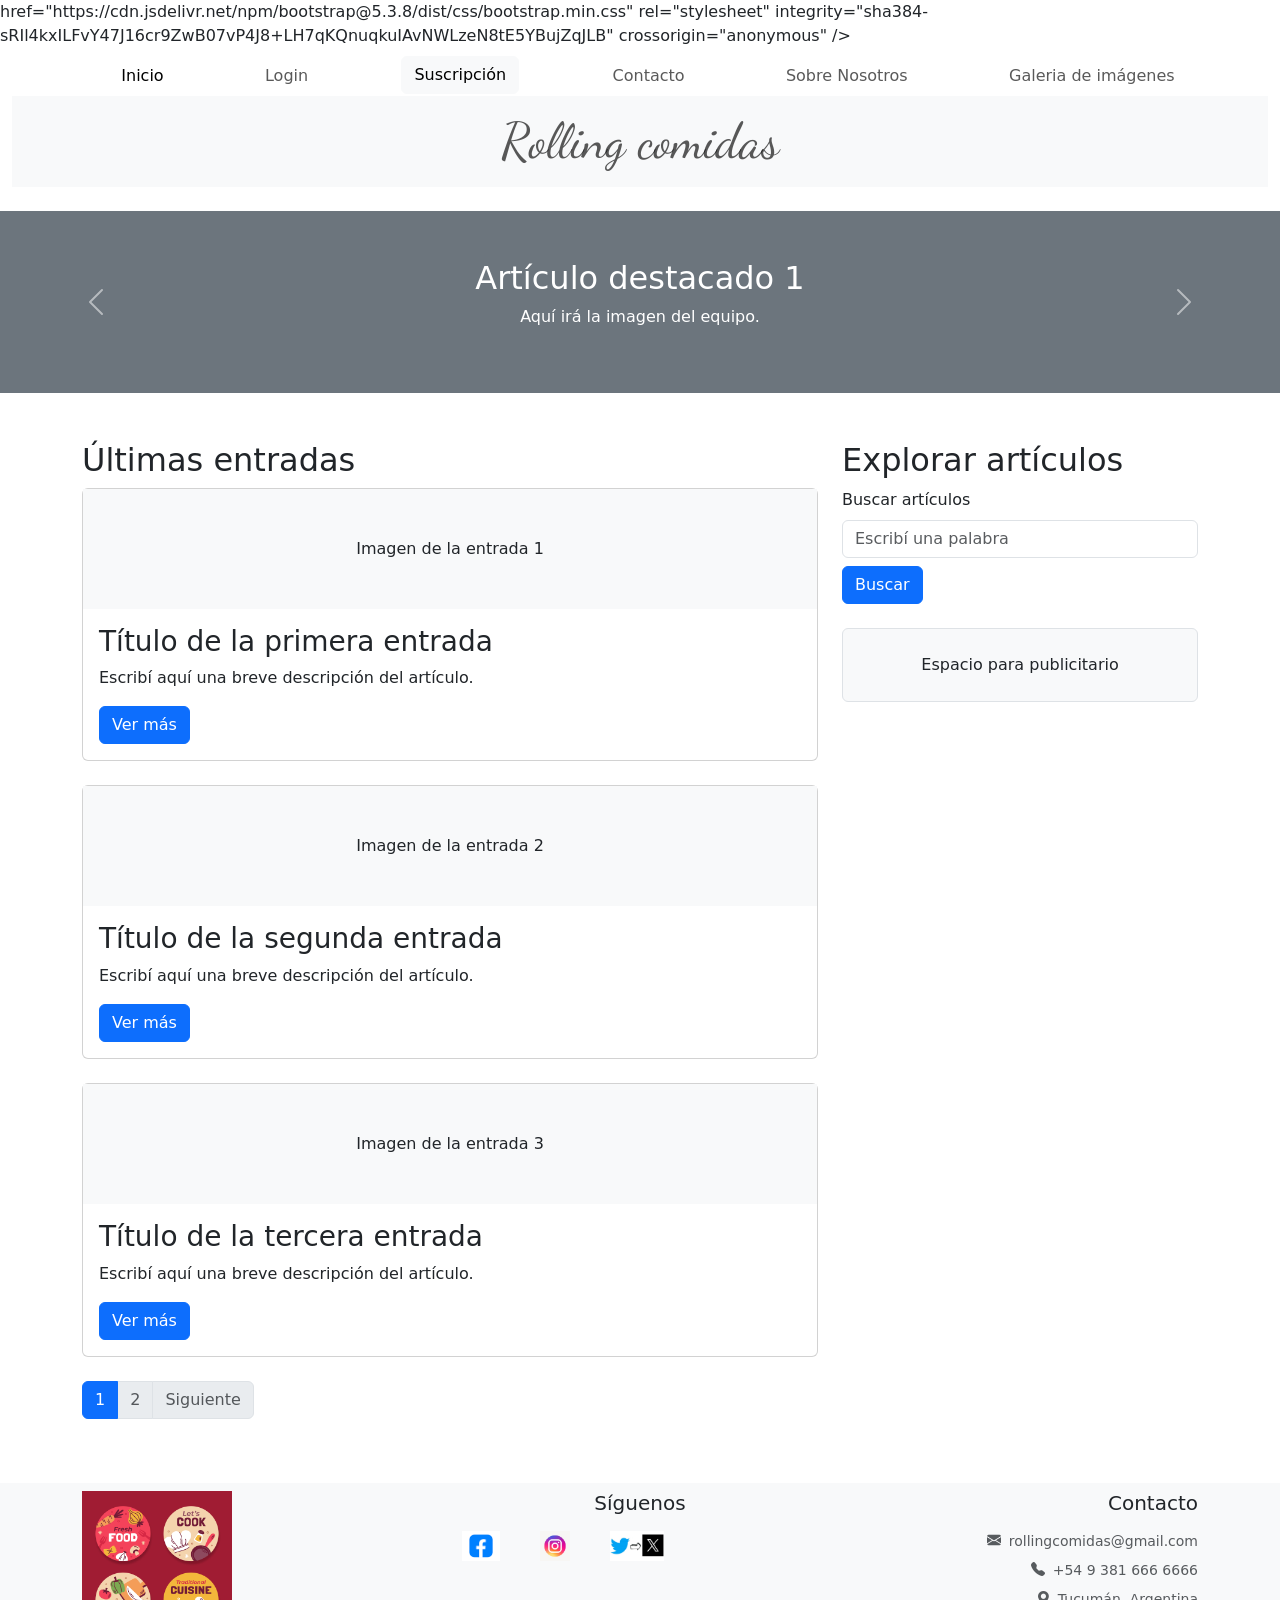
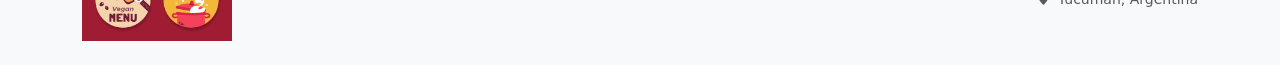
==== index.html @ c7edecf4 "archivo galeria imagenes en proceso, arreglo de navbar en index, agrego codigo css para galeria imag" ====
<!doctype html>
<html lang="es">
  <head>
    <meta charset="UTF-8" />
    <meta name="viewport" content="width=device-width, initial-scale=1.0" />
    <title>Rolling Comidas</title>
    <!-- Primero Bootstrap: ofrece las clases listas para usar -->
    <link
    href="https://cdn.jsdelivr.net/npm/bootstrap@5.3.8/dist/css/bootstrap.min.css"
    rel="stylesheet"
    integrity="sha384-sRIl4kxILFvY47J16cr9ZwB07vP4J8+LH7qKQnuqkuIAvNWLzeN8tE5YBujZqJLB"
    crossorigin="anonymous"
    >
    <!-- Enlace para cargar los Bootstrap Icons -->
    <link rel="stylesheet" href="https://cdn.jsdelivr.net/npm/bootstrap-icons@1.11.3/font/bootstrap-icons.min.css">

    <!-- Enlace para configuracion letra del navbar -->
    <link rel="preconnect" href="https://fonts.googleapis.com">
    <link rel="preconnect" href="https://fonts.gstatic.com" crossorigin>
    <link href="https://fonts.googleapis.com/css2?family=Dancing+Script:wght@400..700&display=swap" rel="stylesheet">

    <!-- Después tu CSS: permite ajustar los estilos del blog -->
    <link rel="stylesheet" href="./css/estilos.css"> 
</head>
<body>
      href="https://cdn.jsdelivr.net/npm/bootstrap@5.3.8/dist/css/bootstrap.min.css"
      rel="stylesheet"
      integrity="sha384-sRIl4kxILFvY47J16cr9ZwB07vP4J8+LH7qKQnuqkuIAvNWLzeN8tE5YBujZqJLB"
      crossorigin="anonymous"
    />
    <link rel="preconnect" href="https://fonts.googleapis.com" />
    <link rel="preconnect" href="https://fonts.gstatic.com" crossorigin />
    <link
      href="https://fonts.googleapis.com/css2?family=Dancing+Script:wght@400..700&display=swap"
      rel="stylesheet"
    />

    <!-- Después tu CSS: permite ajustar los estilos del blog -->
    <link rel="stylesheet" href="./css/estilos.css" />
  </head>
  <body>
    <header>
      <nav class="navbar navbar-expand-lg header-nav">
        <div class="container-fluid flex-wrap">
          <a class="navbar-brand img-logo" href="./index.html"> </a>
          <button
            class="navbar-toggler"
            type="button"
            data-bs-toggle="collapse"
            data-bs-target="#navbarSupportedContent"
            aria-controls="navbarSupportedContent"
            aria-expanded="false"
            aria-label="Toggle navigation"
          >
            <span class="navbar-toggler-icon"></span>
          </button>
          <div class="collapse navbar-collapse" id="navbarSupportedContent">
            <ul
              class="navbar-nav w-100 justify-content-evenly ms-auto mb-2 mb-lg-0"
            >
              <li class="nav-item">
                <a
                  class="nav-link active"
                  aria-current="page"
                  href="./index.html"
                  >Inicio</a
                >
              </li>
              <li class="nav-item">
                <a class="nav-link" href="./paginas/iniciar-sesion.html"
                  >Login</a
                >
              </li>
              <li class="nav-item">
                <button
                  type="button"
                  class="btn btn-light"
                  data-bs-toggle="modal"
                  data-bs-target="#suscripcion"
                >
                  Suscripción
                </button>
              </li>
              <li class="nav-item">
                <a class="nav-link" href="./paginas/contacto.html">Contacto</a>
              </li>
              <li class="nav-item">
                <a class="nav-link" href="./paginas/sobre-nosotros.html"
                  >Sobre Nosotros</a
                >
              </li>
              <li class="nav-item">
                <a class="nav-link" href="/paginas/galeria-imagenes.html"
                  >Galeria de imágenes</a
                >
              </li>
            </ul>
            <form class="modal text-primary" id="suscripcion">
              <div class="mb-3">
                <label for="exampleFormControlInput1" class="form-label"
                  >Email</label
                >
                <input
                  type="email"
                  class="form-control"
                  id="exampleFormControlInput1"
                  placeholder="Escribe tu email"
                />
              </div>
              <div class="mb-3">
                <label for="nombre" class="form-label">Nombre o Apodo</label>
                <input
                  type="text"
                  class="form-control"
                  id="nombre"
                  placeholder="Escribe tu nombre o apodo"
                />
              </div>
              <div class="mb-3">
                <label for="nombre" class="form-label"
                  >Preferencias alimentarias</label
                >
                <input
                  type="text"
                  class="form-control"
                  id="preferencias"
                  placeholder="Escribe tus preferencias alimentarias"
                />
              </div>
              <div class="mb-3 form-check">
                <input
                  type="checkbox"
                  class="form-check-input"
                  id="exampleCheck1"
                />
                <label class="form-check-label" for="exampleCheck1"
                  >Deseo recibir notificaciones por email</label
                >
              </div>
              <button type="reset" class="btn btn-primary">
                Limpiar pantalla
              </button>
              <button type="submit" class="btn btn-primary">Confirmar</button>
            </form>
          </div>
          <div class="w-100">
            <p
              class="navbar-text text-center bg-light p-2 dancing-script-uniquifier"
            >
              Rolling comidas
            </p>
          </div>
        </div>
      </nav>
    </header>
    <main>
      <section aria-label="Artículos destacados">
        <div id="carouselDestacados" class="carousel slide">
          <div class="carousel-inner">
            <div class="carousel-item active">
              <div class="bg-secondary text-white text-center py-5">
                <h2>Artículo destacado 1</h2>
                <p>Aquí irá la imagen del equipo.</p>
              </div>
              <!-- Cierra la caja gris -->
            </div>
            <!-- Cierra carousel-item -->
            <div class="carousel-item">
              <div class="bg-primary text-white text-center py-5">
                <h2>Artículo destacado 2</h2>
                <p>Contenido provisional del segundo destacado.</p>
              </div>
            </div>
          </div>
          <!-- 🔴 CIERRA carousel-inner -->
          <button
            class="carousel-control-prev"
            type="button"
            data-bs-target="#carouselDestacados"
            data-bs-slide="prev"
          >
            <span class="carousel-control-prev-icon" aria-hidden="true"></span>
            <span class="visually-hidden">Anterior</span>
          </button>

          <button
            class="carousel-control-next"
            type="button"
            data-bs-target="#carouselDestacados"
            data-bs-slide="next"
          >
            <span class="carousel-control-next-icon" aria-hidden="true"></span>
            <span class="visually-hidden">Siguiente</span>
          </button>
        </div>
        <!-- Cierra carouselDestacados -->
      </section>
      <div class="container my-5">
        <div class="row">
          <section class="col-12 col-md-8" aria-labelledby="titulo-entradas">
            <h2 id="titulo-entradas">Últimas entradas</h2>
            <article class="card mb-4">
              <div class="bg-light text-center p-5">Imagen de la entrada 1</div>

              <div class="card-body">
                <h3 class="card-title">Título de la primera entrada</h3>
                <p class="card-text">
                  Escribí aquí una breve descripción del artículo.
                </p>
                <a href="./paginas/blog-1.html" class="btn btn-primary">
                  Ver más
                </a>
              </div>
            </article>
            <article class="card mb-4">
              <div class="bg-light text-center p-5">Imagen de la entrada 2</div>

              <div class="card-body">
                <h3 class="card-title">Título de la segunda entrada</h3>
                <p class="card-text">
                  Escribí aquí una breve descripción del artículo.
                </p>
                <a href="./paginas/blog-2.html" class="btn btn-primary">
                  Ver más
                </a>
              </div>
            </article>
            <article class="card mb-4">
              <div class="bg-light text-center p-5">Imagen de la entrada 3</div>

              <div class="card-body">
                <h3 class="card-title">Título de la tercera entrada</h3>
                <p class="card-text">
                  Escribí aquí una breve descripción del artículo.
                </p>
                <a href="./paginas/blog-3.html" class="btn btn-primary">
                  Ver más
                </a>
              </div>
            </article>
            <nav aria-label="Páginas de entradas del blog">
              <ul class="pagination">
                <li class="page-item active">
                  <a
                    class="page-link"
                    type="button"
                    aria-current="page"
                    href="./paginas/error404.html"
                    >1</a
                  >
                </li>
                <li class="page-item disabled">
                  <a
                    class="page-link"
                    type="button"
                    disabled
                    href="./paginas/error404.html"
                    >2</a
                  >
                </li>
                <li class="page-item disabled">
                  <a
                    class="page-link"
                    type="button"
                    disabled
                    href="./paginas/error404.html"
                    >Siguiente</a
                  >
                </li>
              </ul>
            </nav>
          </section>

          <aside class="col-12 col-md-4">
            <h2>Explorar artículos</h2>
            <form role="search" class="mb-4">
              <label for="buscar-articulo" class="form-label">
                Buscar artículos
              </label>
              <input
                id="buscar-articulo"
                type="search"
                class="form-control mb-2"
                placeholder="Escribí una palabra"
              />
              <button type="button" class="btn btn-primary">Buscar</button>
            </form>
            <section class="d-none d-md-block mt-4" aria-label="Publicidad">
    <div class="border rounded bg-light text-center p-4">
        <p class="mb-0">Espacio para publicitario</p>
    </div>
</section>
        </aside>
        
    </div>
</div>
    
</main>
<footer class="bg-light py-2">
  <div class="container">
    <div class="row gy-4">
      
      <!-- Columna 1: Imagen / Logotipo -->
      <div class="col-12 col-md-4 text-center text-md-start">
        <img src="./imagenes/82517984_9886629.jpg" alt="Logotipo" class="img-fluid mb-3" style="max-height: 150px;">
      </div>

      <!-- Columna 2: Redes Sociales -->
      <!-- <div class="col-12 col-md-4 text-center"> -->
      <div class="col-md-4 mb-3 d-none d-md-block text-center">
        <h5 class="mb-3">Síguenos</h5>
                    <div class="d-flex gap-3 fs-4">
                        <a href="https://facebook.com" class="text-dark me-4 fs-4" target="_blank" rel="noopener">
                           <img src="./imagenes/face.png" alt="Facebook" class="img-fluid mb-3" style="max-height: 30px;">
                        </a>
                        <a href="https://instagram.com" class="text-dark me-4 fs-4" target="_blank" rel="noopener">
                          <img src="./imagenes/insta.png" alt="Instagram" class="img-fluid mb-3" style="max-height: 30px;">
                        </a>
                        <a href="https://twitter.com" class="text-dark fs-4" target="_blank" rel="noopener">
                          <img src="./imagenes/twitter.png" alt="Twitter" class="img-fluid mb-3" style="max-height: 30px;">
                        </a>
                        <!-- Esto ponerlo en rooling nueva prueba agregar footer y link a libreria de bootstrap que esta antes de google fonts -->
                    </div>
      </div>

      <!-- Columna 3: Enlaces de Interés o Contacto -->
      <!-- <div class="col-12 col-md-4 text-center text-md-end"> -->
      <div class="col-md-4 mb-3 d-none d-md-block text-center text-md-end">
        <h5 class="mb-3">Contacto</h5>
        <ul class="list-unstyled small text-muted mb-0">
          <li class="mb-2"><i class="bi bi-envelope-fill me-2"></i>rollingcomidas@gmail.com</li>
          <li class="mb-2"><i class="bi bi-telephone-fill me-2"></i>+54 9 381 666 6666</li>
          <li><i class="bi bi-geo-alt-fill me-2"></i>Tucumán, Argentina</li>
        </ul>
      </div>
    </div>
  </div>
</footer>

<script
  src="https://cdn.jsdelivr.net/npm/bootstrap@5.3.8/dist/js/bootstrap.bundle.min.js"
  integrity="sha384-FKyoEForCGlyvwx9Hj09JcYn3nv7wiPVlz7YYwJrWVcXK/BmnVDxM+D2scQbITxI"
  crossorigin="anonymous"
></script>
</body>
</html>
---- css/estilos.css ----
* {
  margin: 0;
  padding: 0;
  box-sizing: border-box;
}

.img-blog {
  max-width: 320px;
  width: 100%;
  height: auto;
  object-fit: cover;
  flex-shrink: 0;
  border-radius: 0.5rem;
}
.dancing-script-uniquifier {
  font-family: "Dancing Script", cursive;
  font-optical-sizing: auto;
  font-weight: normal;
  font-size: 50px;
  font-style: normal;
}

.modal-backdrop.show {
  opacity: 1; /* Cambia la opacidad de 0.5 (por defecto) a 1 (totalmente opaco) */
}

/* Página de error 404 */

.error-page {
  min-height: 100vh;
  background-color: #ffffff;
  padding: 20px;
}

/* Contenedor principal */
.error-page > div {
  max-width: 900px;
  width: 100%;
}

/* Número 404 */
.error-page .display-1 {
  color: #1f3047;
  font-size: 120px;
  line-height: 1;
  margin-bottom: 20px;
}

/* Ícono de plato, cuchillo y tenedor (CORREGIDO: .bi-utensils) */
.error-page .bi-utensils {
  font-size: 80px;
  color: #f5b82e !important;
}

/* Título */
.error-page h1 {
  color: #1f3047;
  margin-top: 25px;
  margin-bottom: 15px;
}

/* Texto descriptivo */
.error-page p {
  color: #6c757d;
  font-size: 1.2rem;
  margin-bottom: 30px;
}

/* Botón */
.error-page .btn-dark {
  background-color: #1f3047;
  border-color: #1f3047;
  padding: 12px 25px;
  font-size: 1.1rem;
  border-radius: 8px;
}

/* Efecto al pasar el mouse */
.error-page .btn-dark:hover {
  background-color: #152235;
  border-color: #152235;
}

/* Ícono de inicio dentro del botón */
.error-page .btn .bi-house {
  font-size: 1rem;
}

/* Adaptación para celulares */
@media (max-width: 576px) {
  .error-page .display-1 {
    font-size: 80px;
  }

  /* CORREGIDO: .bi-utensils */
  .error-page .bi-utensils {
    font-size: 60px;
  }

  .error-page h1 {
    font-size: 1.8rem;
  }

  .error-page p {
    font-size: 1rem;
  }

  .error-page .btn-dark {
    font-size: 1rem;
  }
}

/* ========================================= */ /* ESTILOS DE LA GALERÍA DE IMÁGENES */ /* ========================================= */ 

/* Título de la galería */ 

.titulo-galeria { 
  font-family: "Dancing Script", cursive; 
  font-size: 3rem; 
  text-align: center; 
  margin-top: 30px; 
  margin-bottom: 30px; } 
  
  /* Tarjeta de cada imagen */ 
  
  .tarjeta-galeria { 
    height: 100%; 
    background-color: #f8f9fa; 
    border-radius: 10px; 
    overflow: hidden; 
    box-shadow: 0 2px 8px rgba(0, 0, 0, 0.15); } 
    
    /* Imágenes de la galería */ 
    
    .tarjeta-galeria img { 
      width: 100%; height: 220px; 
      object-fit: cover; } 
      
      /* Descripción de cada imagen */ 
      
      .descripcion-galeria { 
        padding: 15px; text-align: center; 
      } 
      
      /* Título de la descripción */ 
      
      .descripcion-galeria h5 { 
        margin-bottom: 8px; 
      } 
        
      /* Texto de la descripción */ 
      
      .descripcion-galeria p { 
        margin-bottom: 0; 
      }
---- css/estilos.css ----
* {
  margin: 0;
  padding: 0;
  box-sizing: border-box;
}

.img-blog {
  max-width: 320px;
  width: 100%;
  height: auto;
  object-fit: cover;
  flex-shrink: 0;
  border-radius: 0.5rem;
}
.dancing-script-uniquifier {
  font-family: "Dancing Script", cursive;
  font-optical-sizing: auto;
  font-weight: normal;
  font-size: 50px;
  font-style: normal;
}

.modal-backdrop.show {
  opacity: 1; /* Cambia la opacidad de 0.5 (por defecto) a 1 (totalmente opaco) */
}

/* Página de error 404 */

.error-page {
  min-height: 100vh;
  background-color: #ffffff;
  padding: 20px;
}

/* Contenedor principal */
.error-page > div {
  max-width: 900px;
  width: 100%;
}

/* Número 404 */
.error-page .display-1 {
  color: #1f3047;
  font-size: 120px;
  line-height: 1;
  margin-bottom: 20px;
}

/* Ícono de plato, cuchillo y tenedor (CORREGIDO: .bi-utensils) */
.error-page .bi-utensils {
  font-size: 80px;
  color: #f5b82e !important;
}

/* Título */
.error-page h1 {
  color: #1f3047;
  margin-top: 25px;
  margin-bottom: 15px;
}

/* Texto descriptivo */
.error-page p {
  color: #6c757d;
  font-size: 1.2rem;
  margin-bottom: 30px;
}

/* Botón */
.error-page .btn-dark {
  background-color: #1f3047;
  border-color: #1f3047;
  padding: 12px 25px;
  font-size: 1.1rem;
  border-radius: 8px;
}

/* Efecto al pasar el mouse */
.error-page .btn-dark:hover {
  background-color: #152235;
  border-color: #152235;
}

/* Ícono de inicio dentro del botón */
.error-page .btn .bi-house {
  font-size: 1rem;
}

/* Adaptación para celulares */
@media (max-width: 576px) {
  .error-page .display-1 {
    font-size: 80px;
  }

  /* CORREGIDO: .bi-utensils */
  .error-page .bi-utensils {
    font-size: 60px;
  }

  .error-page h1 {
    font-size: 1.8rem;
  }

  .error-page p {
    font-size: 1rem;
  }

  .error-page .btn-dark {
    font-size: 1rem;
  }
}

/* ========================================= */ /* ESTILOS DE LA GALERÍA DE IMÁGENES */ /* ========================================= */ 

/* Título de la galería */ 

.titulo-galeria { 
  font-family: "Dancing Script", cursive; 
  font-size: 3rem; 
  text-align: center; 
  margin-top: 30px; 
  margin-bottom: 30px; } 
  
  /* Tarjeta de cada imagen */ 
  
  .tarjeta-galeria { 
    height: 100%; 
    background-color: #f8f9fa; 
    border-radius: 10px; 
    overflow: hidden; 
    box-shadow: 0 2px 8px rgba(0, 0, 0, 0.15); } 
    
    /* Imágenes de la galería */ 
    
    .tarjeta-galeria img { 
      width: 100%; height: 220px; 
      object-fit: cover; } 
      
      /* Descripción de cada imagen */ 
      
      .descripcion-galeria { 
        padding: 15px; text-align: center; 
      } 
      
      /* Título de la descripción */ 
      
      .descripcion-galeria h5 { 
        margin-bottom: 8px; 
      } 
        
      /* Texto de la descripción */ 
      
      .descripcion-galeria p { 
        margin-bottom: 0; 
      }
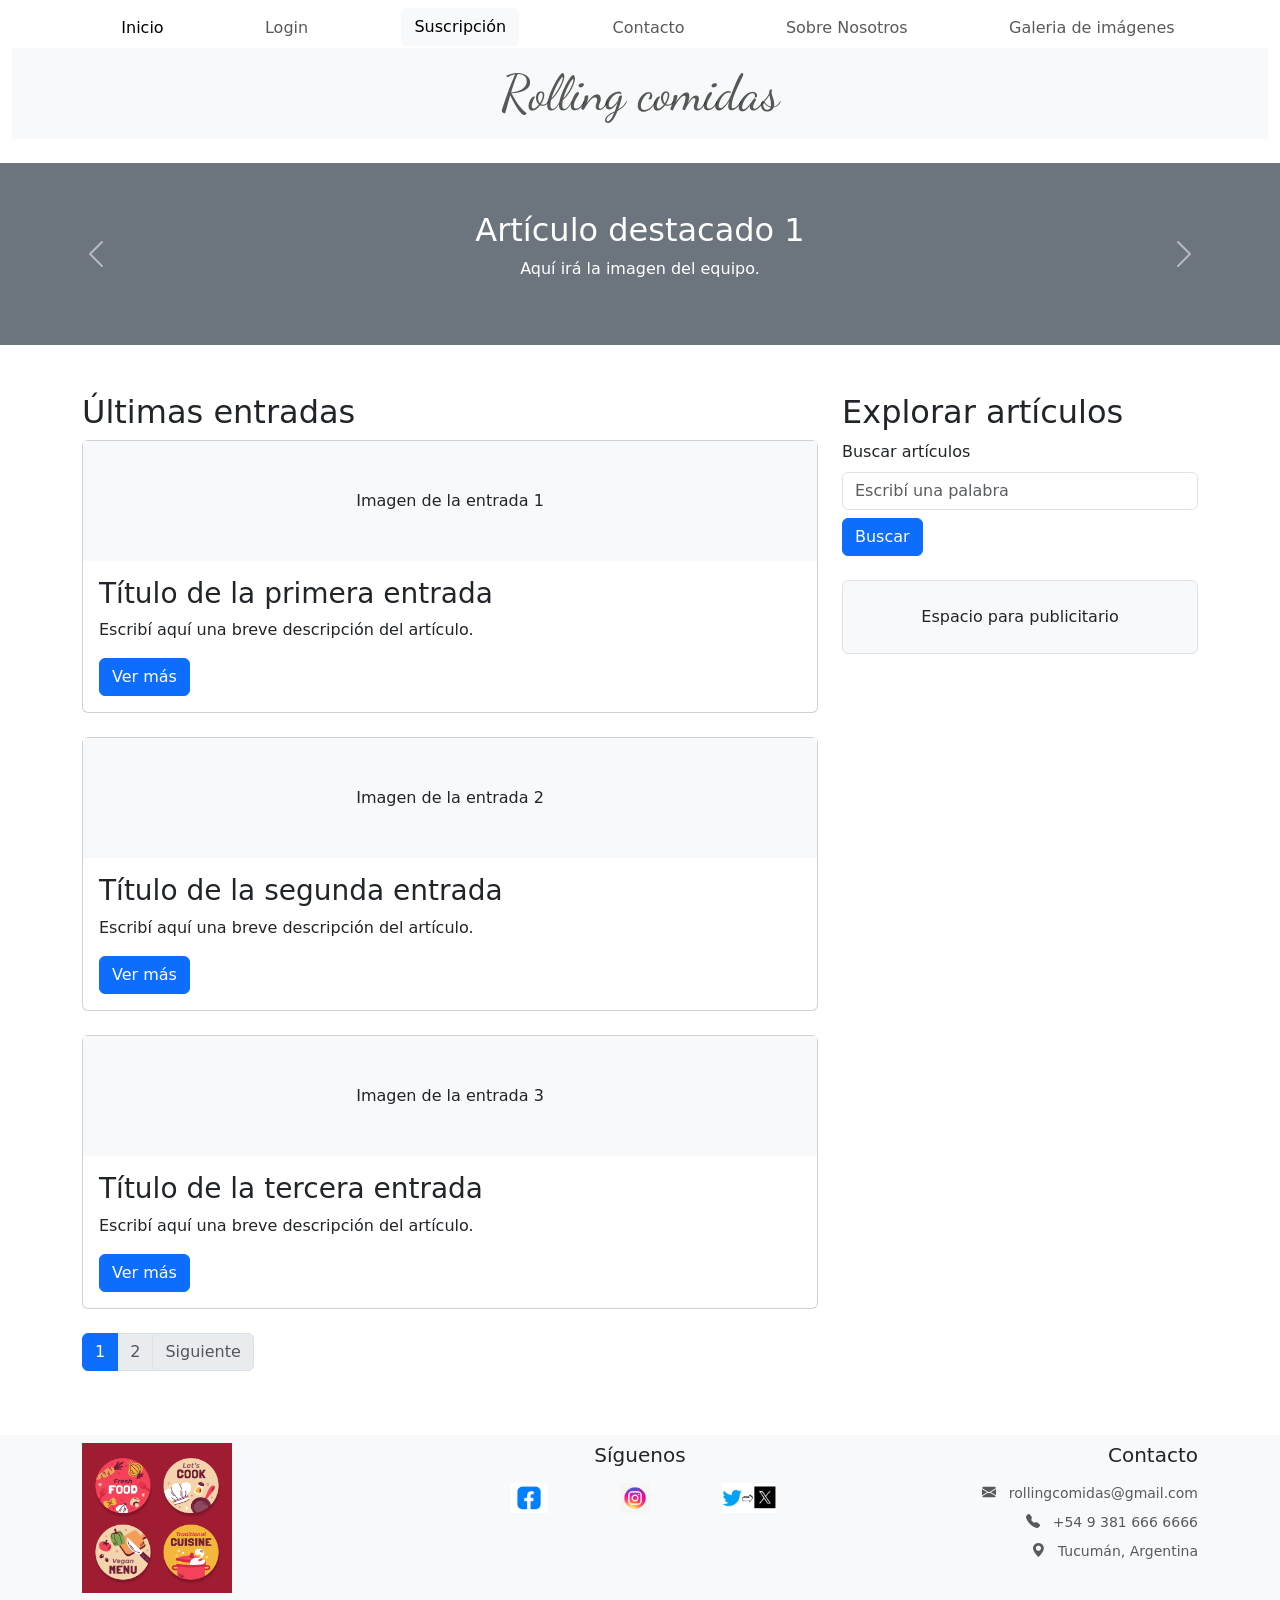
==== commit 2a77373c: "resuelvo conflicto con dev" ====
--- a/index.html
+++ b/index.html
@@ -4,30 +4,22 @@
     <meta charset="UTF-8" />
     <meta name="viewport" content="width=device-width, initial-scale=1.0" />
     <title>Rolling Comidas</title>
+
     <!-- Primero Bootstrap: ofrece las clases listas para usar -->
     <link
-    href="https://cdn.jsdelivr.net/npm/bootstrap@5.3.8/dist/css/bootstrap.min.css"
-    rel="stylesheet"
-    integrity="sha384-sRIl4kxILFvY47J16cr9ZwB07vP4J8+LH7qKQnuqkuIAvNWLzeN8tE5YBujZqJLB"
-    crossorigin="anonymous"
-    >
-    <!-- Enlace para cargar los Bootstrap Icons -->
-    <link rel="stylesheet" href="https://cdn.jsdelivr.net/npm/bootstrap-icons@1.11.3/font/bootstrap-icons.min.css">
-
-    <!-- Enlace para configuracion letra del navbar -->
-    <link rel="preconnect" href="https://fonts.googleapis.com">
-    <link rel="preconnect" href="https://fonts.gstatic.com" crossorigin>
-    <link href="https://fonts.googleapis.com/css2?family=Dancing+Script:wght@400..700&display=swap" rel="stylesheet">
-
-    <!-- Después tu CSS: permite ajustar los estilos del blog -->
-    <link rel="stylesheet" href="./css/estilos.css"> 
-</head>
-<body>
       href="https://cdn.jsdelivr.net/npm/bootstrap@5.3.8/dist/css/bootstrap.min.css"
       rel="stylesheet"
       integrity="sha384-sRIl4kxILFvY47J16cr9ZwB07vP4J8+LH7qKQnuqkuIAvNWLzeN8tE5YBujZqJLB"
       crossorigin="anonymous"
     />
+
+    <!-- Enlace para cargar los Bootstrap Icons -->
+    <link
+      rel="stylesheet"
+      href="https://cdn.jsdelivr.net/npm/bootstrap-icons@1.11.3/font/bootstrap-icons.min.css"
+    />
+
+    <!-- Enlace para configuracion letra del navbar -->
     <link rel="preconnect" href="https://fonts.googleapis.com" />
     <link rel="preconnect" href="https://fonts.gstatic.com" crossorigin />
     <link
@@ -38,11 +30,13 @@
     <!-- Después tu CSS: permite ajustar los estilos del blog -->
     <link rel="stylesheet" href="./css/estilos.css" />
   </head>
+
   <body>
     <header>
       <nav class="navbar navbar-expand-lg header-nav">
         <div class="container-fluid flex-wrap">
           <a class="navbar-brand img-logo" href="./index.html"> </a>
+
           <button
             class="navbar-toggler"
             type="button"
@@ -54,6 +48,7 @@
           >
             <span class="navbar-toggler-icon"></span>
           </button>
+
           <div class="collapse navbar-collapse" id="navbarSupportedContent">
             <ul
               class="navbar-nav w-100 justify-content-evenly ms-auto mb-2 mb-lg-0"
@@ -63,14 +58,17 @@
                   class="nav-link active"
                   aria-current="page"
                   href="./index.html"
-                  >Inicio</a
                 >
-              </li>
+                  Inicio
+                </a>
+              </li>
+
               <li class="nav-item">
-                <a class="nav-link" href="./paginas/iniciar-sesion.html"
-                  >Login</a
-                >
-              </li>
+                <a class="nav-link" href="./paginas/iniciar-sesion.html">
+                  Login
+                </a>
+              </li>
+
               <li class="nav-item">
                 <button
                   type="button"
@@ -81,68 +79,116 @@
                   Suscripción
                 </button>
               </li>
+
               <li class="nav-item">
-                <a class="nav-link" href="./paginas/contacto.html">Contacto</a>
-              </li>
+                <a class="nav-link" href="./paginas/contacto.html">
+                  Contacto
+                </a>
+              </li>
+
               <li class="nav-item">
-                <a class="nav-link" href="./paginas/sobre-nosotros.html"
-                  >Sobre Nosotros</a
-                >
-              </li>
+                <a class="nav-link" href="./paginas/sobre-nosotros.html">
+                  Sobre Nosotros
+                </a>
+              </li>
+
               <li class="nav-item">
-                <a class="nav-link" href="/paginas/galeria-imagenes.html"
-                  >Galeria de imágenes</a
-                >
+                <a class="nav-link" href="./paginas/galeria-imagenes.html">
+                  Galeria de imágenes
+                </a>
               </li>
             </ul>
-            <form class="modal text-primary" id="suscripcion">
-              <div class="mb-3">
-                <label for="exampleFormControlInput1" class="form-label"
-                  >Email</label
-                >
-                <input
-                  type="email"
-                  class="form-control"
-                  id="exampleFormControlInput1"
-                  placeholder="Escribe tu email"
-                />
-              </div>
-              <div class="mb-3">
-                <label for="nombre" class="form-label">Nombre o Apodo</label>
-                <input
-                  type="text"
-                  class="form-control"
-                  id="nombre"
-                  placeholder="Escribe tu nombre o apodo"
-                />
-              </div>
-              <div class="mb-3">
-                <label for="nombre" class="form-label"
-                  >Preferencias alimentarias</label
-                >
-                <input
-                  type="text"
-                  class="form-control"
-                  id="preferencias"
-                  placeholder="Escribe tus preferencias alimentarias"
-                />
-              </div>
-              <div class="mb-3 form-check">
-                <input
-                  type="checkbox"
-                  class="form-check-input"
-                  id="exampleCheck1"
-                />
-                <label class="form-check-label" for="exampleCheck1"
-                  >Deseo recibir notificaciones por email</label
-                >
-              </div>
-              <button type="reset" class="btn btn-primary">
-                Limpiar pantalla
-              </button>
-              <button type="submit" class="btn btn-primary">Confirmar</button>
-            </form>
+
+            <div
+              class="modal fade custom-mini-modal"
+              id="suscripcion"
+              tabindex="-1"
+              aria-hidden="true"
+            >
+              <div class="modal-dialog modal-dialog-centered">
+                <!-- Usamos bg-dark y text-white para la base negra chica -->
+                <div class="modal-content bg-dark text-white p-3 rounded">
+                  <div class="modal-body text-center">
+                    <form>
+                      <div>
+                        <div class="mb-3">
+                          <label
+                            for="exampleFormControlInput1"
+                            class="form-label"
+                          >
+                            Email
+                          </label>
+
+                          <input
+                            type="email"
+                            class="form-control"
+                            id="exampleFormControlInput1"
+                            placeholder="Escribe tu email"
+                          />
+                        </div>
+
+                        <div class="mb-3">
+                          <label for="nombre" class="form-label">
+                            Nombre o Apodo
+                          </label>
+
+                          <input
+                            type="text"
+                            class="form-control"
+                            id="nombre"
+                            placeholder="Escribe tu nombre o apodo"
+                          />
+                        </div>
+
+                        <div class="mb-3">
+                          <label for="nombre" class="form-label">
+                            Preferencias alimentarias
+                          </label>
+
+                          <input
+                            type="text"
+                            class="form-control"
+                            id="preferencias"
+                            placeholder="Escribe tus preferencias alimentarias"
+                          />
+                        </div>
+
+                        <div class="mb-3 form-check">
+                          <input
+                            type="checkbox"
+                            class="form-check-input"
+                            id="exampleCheck1"
+                          />
+
+                          <label
+                            class="form-check-label"
+                            for="exampleCheck1"
+                          >
+                            Deseo recibir notificaciones por email
+                          </label>
+                        </div>
+
+                        <button
+                          type="reset"
+                          class="btn btn-primary"
+                        >
+                          Limpiar pantalla
+                        </button>
+
+                        <button
+                          type="submit"
+                          class="btn btn-primary"
+                        >
+                          Confirmar
+                        </button>
+                      </div>
+                    </form>
+                  </div>
+                </div>
+              </div>
+            </div>
           </div>
+
           <div class="w-100">
             <p
               class="navbar-text text-center bg-light p-2 dancing-script-uniquifier"
@@ -153,6 +199,7 @@
         </div>
       </nav>
     </header>
+
     <main>
       <section aria-label="Artículos destacados">
         <div id="carouselDestacados" class="carousel slide">
@@ -162,9 +209,8 @@
                 <h2>Artículo destacado 1</h2>
                 <p>Aquí irá la imagen del equipo.</p>
               </div>
-              <!-- Cierra la caja gris -->
             </div>
-            <!-- Cierra carousel-item -->
+
             <div class="carousel-item">
               <div class="bg-primary text-white text-center py-5">
                 <h2>Artículo destacado 2</h2>
@@ -172,14 +218,18 @@
               </div>
             </div>
           </div>
-          <!-- 🔴 CIERRA carousel-inner -->
+
           <button
             class="carousel-control-prev"
             type="button"
             data-bs-target="#carouselDestacados"
             data-bs-slide="prev"
           >
-            <span class="carousel-control-prev-icon" aria-hidden="true"></span>
+            <span
+              class="carousel-control-prev-icon"
+              aria-hidden="true"
+            ></span>
+
             <span class="visually-hidden">Anterior</span>
           </button>
 
@@ -189,55 +239,93 @@
             data-bs-target="#carouselDestacados"
             data-bs-slide="next"
           >
-            <span class="carousel-control-next-icon" aria-hidden="true"></span>
+            <span
+              class="carousel-control-next-icon"
+              aria-hidden="true"
+            ></span>
+
             <span class="visually-hidden">Siguiente</span>
           </button>
         </div>
-        <!-- Cierra carouselDestacados -->
       </section>
+
       <div class="container my-5">
         <div class="row">
-          <section class="col-12 col-md-8" aria-labelledby="titulo-entradas">
+          <section
+            class="col-12 col-md-8"
+            aria-labelledby="titulo-entradas"
+          >
             <h2 id="titulo-entradas">Últimas entradas</h2>
+
             <article class="card mb-4">
-              <div class="bg-light text-center p-5">Imagen de la entrada 1</div>
+              <div class="bg-light text-center p-5">
+                Imagen de la entrada 1
+              </div>
 
               <div class="card-body">
-                <h3 class="card-title">Título de la primera entrada</h3>
+                <h3 class="card-title">
+                  Título de la primera entrada
+                </h3>
+
                 <p class="card-text">
                   Escribí aquí una breve descripción del artículo.
                 </p>
-                <a href="./paginas/blog-1.html" class="btn btn-primary">
+
+                <a
+                  href="./paginas/blog-1.html"
+                  class="btn btn-primary"
+                >
                   Ver más
                 </a>
               </div>
             </article>
+
             <article class="card mb-4">
-              <div class="bg-light text-center p-5">Imagen de la entrada 2</div>
+              <div class="bg-light text-center p-5">
+                Imagen de la entrada 2
+              </div>
 
               <div class="card-body">
-                <h3 class="card-title">Título de la segunda entrada</h3>
+                <h3 class="card-title">
+                  Título de la segunda entrada
+                </h3>
+
                 <p class="card-text">
                   Escribí aquí una breve descripción del artículo.
                 </p>
-                <a href="./paginas/blog-2.html" class="btn btn-primary">
+
+                <a
+                  href="./paginas/blog-2.html"
+                  class="btn btn-primary"
+                >
                   Ver más
                 </a>
               </div>
             </article>
+
             <article class="card mb-4">
-              <div class="bg-light text-center p-5">Imagen de la entrada 3</div>
+              <div class="bg-light text-center p-5">
+                Imagen de la entrada 3
+              </div>
 
               <div class="card-body">
-                <h3 class="card-title">Título de la tercera entrada</h3>
+                <h3 class="card-title">
+                  Título de la tercera entrada
+                </h3>
+
                 <p class="card-text">
                   Escribí aquí una breve descripción del artículo.
                 </p>
-                <a href="./paginas/blog-3.html" class="btn btn-primary">
+
+                <a
+                  href="./paginas/blog-3.html"
+                  class="btn btn-primary"
+                >
                   Ver más
                 </a>
               </div>
             </article>
+
             <nav aria-label="Páginas de entradas del blog">
               <ul class="pagination">
                 <li class="page-item active">
@@ -246,26 +334,31 @@
                     type="button"
                     aria-current="page"
                     href="./paginas/error404.html"
-                    >1</a
                   >
+                    1
+                  </a>
                 </li>
+
                 <li class="page-item disabled">
                   <a
                     class="page-link"
                     type="button"
                     disabled
                     href="./paginas/error404.html"
-                    >2</a
                   >
+                    2
+                  </a>
                 </li>
+
                 <li class="page-item disabled">
                   <a
                     class="page-link"
                     type="button"
                     disabled
                     href="./paginas/error404.html"
-                    >Siguiente</a
                   >
+                    Siguiente
+                  </a>
                 </li>
               </ul>
             </nav>
@@ -273,74 +366,142 @@
 
           <aside class="col-12 col-md-4">
             <h2>Explorar artículos</h2>
+
             <form role="search" class="mb-4">
-              <label for="buscar-articulo" class="form-label">
+              <label
+                for="buscar-articulo"
+                class="form-label"
+              >
                 Buscar artículos
               </label>
+
               <input
                 id="buscar-articulo"
                 type="search"
                 class="form-control mb-2"
                 placeholder="Escribí una palabra"
               />
-              <button type="button" class="btn btn-primary">Buscar</button>
+
+              <button
+                type="button"
+                class="btn btn-primary"
+              >
+                Buscar
+              </button>
             </form>
-            <section class="d-none d-md-block mt-4" aria-label="Publicidad">
-    <div class="border rounded bg-light text-center p-4">
-        <p class="mb-0">Espacio para publicitario</p>
-    </div>
-</section>
-        </aside>
-        
-    </div>
-</div>
-    
-</main>
-<footer class="bg-light py-2">
-  <div class="container">
-    <div class="row gy-4">
-      
-      <!-- Columna 1: Imagen / Logotipo -->
-      <div class="col-12 col-md-4 text-center text-md-start">
-        <img src="./imagenes/82517984_9886629.jpg" alt="Logotipo" class="img-fluid mb-3" style="max-height: 150px;">
+
+            <section
+              class="d-none d-md-block mt-4"
+              aria-label="Publicidad"
+            >
+              <div class="border rounded bg-light text-center p-4">
+                <p class="mb-0">
+                  Espacio para publicitario
+                </p>
+              </div>
+            </section>
+          </aside>
+        </div>
       </div>
-
-      <!-- Columna 2: Redes Sociales -->
-      <!-- <div class="col-12 col-md-4 text-center"> -->
-      <div class="col-md-4 mb-3 d-none d-md-block text-center">
-        <h5 class="mb-3">Síguenos</h5>
-                    <div class="d-flex gap-3 fs-4">
-                        <a href="https://facebook.com" class="text-dark me-4 fs-4" target="_blank" rel="noopener">
-                           <img src="./imagenes/face.png" alt="Facebook" class="img-fluid mb-3" style="max-height: 30px;">
-                        </a>
-                        <a href="https://instagram.com" class="text-dark me-4 fs-4" target="_blank" rel="noopener">
-                          <img src="./imagenes/insta.png" alt="Instagram" class="img-fluid mb-3" style="max-height: 30px;">
-                        </a>
-                        <a href="https://twitter.com" class="text-dark fs-4" target="_blank" rel="noopener">
-                          <img src="./imagenes/twitter.png" alt="Twitter" class="img-fluid mb-3" style="max-height: 30px;">
-                        </a>
-                        <!-- Esto ponerlo en rooling nueva prueba agregar footer y link a libreria de bootstrap que esta antes de google fonts -->
-                    </div>
+    </main>
+
+    <footer class="bg-light py-2">
+      <div class="container">
+        <div class="row gy-4">
+
+          <!-- Columna 1: Imagen / Logotipo -->
+          <div class="col-12 col-md-4 text-center text-md-start">
+            <img
+              src="./imagenes/82517984_9886629.jpg"
+              alt="Logotipo"
+              class="img-fluid mb-3"
+              style="max-height: 150px;"
+            />
+          </div>
+
+          <!-- Columna 2: Redes Sociales -->
+          <div class="col-md-4 mb-3 d-none d-md-block text-center">
+            <h5 class="mb-3">Síguenos</h5>
+
+            <div class="d-flex ms-5 gap-5 fs-4">
+              <a
+                href="https://facebook.com"
+                class="text-dark me-4 fs-4"
+                target="_blank"
+                rel="noopener"
+              >
+                <img
+                  src="./imagenes/face.png"
+                  alt="Facebook"
+                  class="img-fluid mb-3"
+                  style="max-height: 30px;"
+                />
+              </a>
+
+              <a
+                href="https://instagram.com"
+                class="text-dark me-4 fs-4"
+                target="_blank"
+                rel="noopener"
+              >
+                <img
+                  src="./imagenes/insta.png"
+                  alt="Instagram"
+                  class="img-fluid mb-3"
+                  style="max-height: 30px;"
+                />
+              </a>
+
+              <a
+                href="https://twitter.com"
+                class="text-dark fs-4"
+                target="_blank"
+                rel="noopener"
+              >
+                <img
+                  src="./imagenes/twitter.png"
+                  alt="Twitter"
+                  class="img-fluid mb-3"
+                  style="max-height: 30px;"
+                />
+              </a>
+
+              <!-- Esto ponerlo en rooling nueva prueba agregar footer y link a libreria de bootstrap que esta antes de google fonts -->
+            </div>
+          </div>
+
+          <!-- Columna 3: Enlaces de Interés o Contacto -->
+          <div
+            class="col-md-4 mb-3 d-none d-md-block text-center text-md-end"
+          >
+            <h5 class="mb-3">Contacto</h5>
+
+            <ul class="list-unstyled small text-muted mb-0">
+              <li class="mb-2">
+                <i class="bi bi-envelope-fill me-2"></i>
+                rollingcomidas@gmail.com
+              </li>
+
+              <li class="mb-2">
+                <i class="bi bi-telephone-fill me-2"></i>
+                +54 9 381 666 6666
+              </li>
+
+              <li>
+                <i class="bi bi-geo-alt-fill me-2"></i>
+                Tucumán, Argentina
+              </li>
+            </ul>
+          </div>
+
+        </div>
       </div>
-
-      <!-- Columna 3: Enlaces de Interés o Contacto -->
-      <!-- <div class="col-12 col-md-4 text-center text-md-end"> -->
-      <div class="col-md-4 mb-3 d-none d-md-block text-center text-md-end">
-        <h5 class="mb-3">Contacto</h5>
-        <ul class="list-unstyled small text-muted mb-0">
-          <li class="mb-2"><i class="bi bi-envelope-fill me-2"></i>rollingcomidas@gmail.com</li>
-          <li class="mb-2"><i class="bi bi-telephone-fill me-2"></i>+54 9 381 666 6666</li>
-          <li><i class="bi bi-geo-alt-fill me-2"></i>Tucumán, Argentina</li>
-        </ul>
-      </div>
-    </div>
-  </div>
-</footer>
-
-<script
-  src="https://cdn.jsdelivr.net/npm/bootstrap@5.3.8/dist/js/bootstrap.bundle.min.js"
-  integrity="sha384-FKyoEForCGlyvwx9Hj09JcYn3nv7wiPVlz7YYwJrWVcXK/BmnVDxM+D2scQbITxI"
-  crossorigin="anonymous"
-></script>
-</body>
-</html>
+    </footer>
+
+    <script
+      src="https://cdn.jsdelivr.net/npm/bootstrap@5.3.8/dist/js/bootstrap.bundle.min.js"
+      integrity="sha384-FKyoEForCGlyvwx9Hj09JcYn3nv7wiPVlz7YYwJrWVcXK/BmnVDxM+D2scQbITxI"
+      crossorigin="anonymous"
+    ></script>
+  </body>
+</html>
--- a/css/estilos.css
+++ b/css/estilos.css
@@ -19,10 +19,10 @@
   font-size: 50px;
   font-style: normal;
 }
+.modal-backdrop {display: none !important; }
+.custon-mini-modal.modal-dialog { margin:1.75rem auto; max-width: fit-content;}
+.custon-mini-modal.modal-content { border: none; box-shadow: none;}
 
-.modal-backdrop.show {
-  opacity: 1; /* Cambia la opacidad de 0.5 (por defecto) a 1 (totalmente opaco) */
-}
 
 /* Página de error 404 */
 
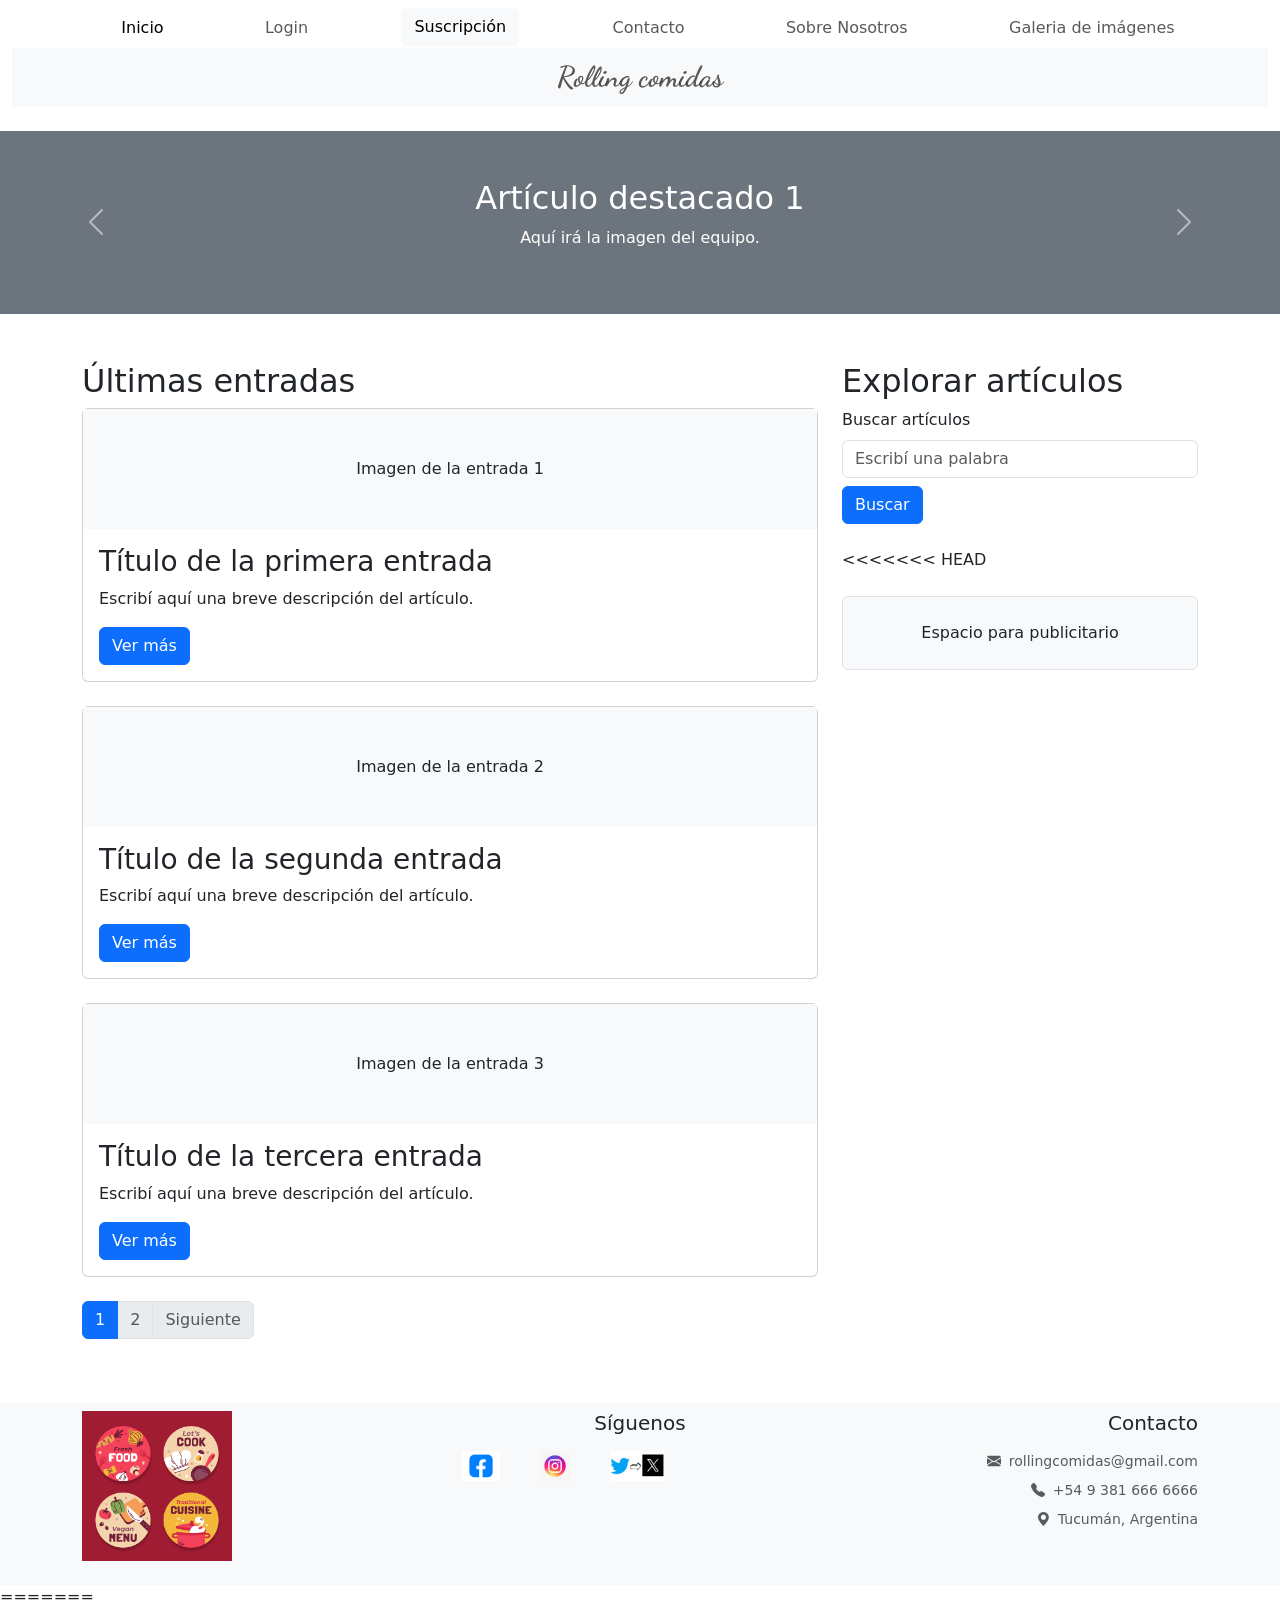
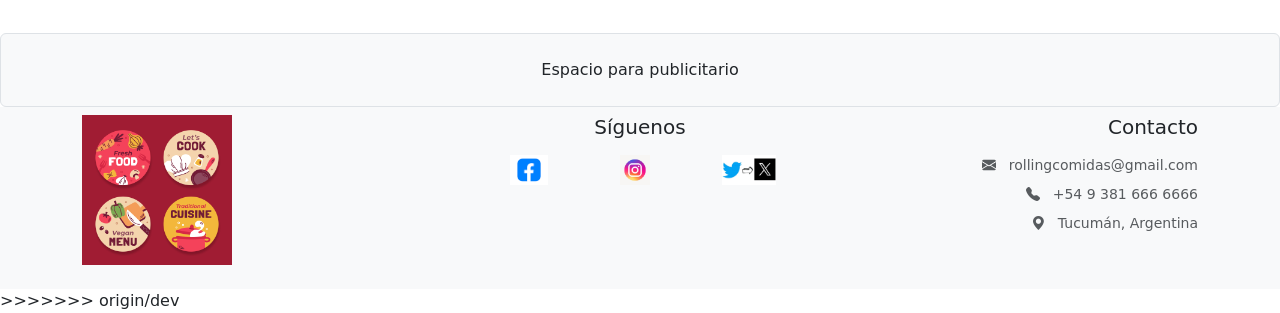
==== commit 12c9d91b: "resuelvo conflicto de index.html con dev" ====
--- a/index.html
+++ b/index.html
@@ -7,7 +7,8 @@
 
     <!-- Primero Bootstrap: ofrece las clases listas para usar -->
     <link
-      href="https://cdn.jsdelivr.net/npm/bootstrap@5.3.8/dist/css/bootstrap.min.css"
+
+    href="https://cdn.jsdelivr.net/npm/bootstrap@5.3.8/dist/css/bootstrap.min.css"
       rel="stylesheet"
       integrity="sha384-sRIl4kxILFvY47J16cr9ZwB07vP4J8+LH7qKQnuqkuIAvNWLzeN8tE5YBujZqJLB"
       crossorigin="anonymous"
@@ -389,6 +390,67 @@
                 Buscar
               </button>
             </form>
+<<<<<<< HEAD
+            <section class="d-none d-md-block mt-4" aria-label="Publicidad">
+    <div class="border rounded bg-light text-center p-4">
+        <p class="mb-0">Espacio para publicitario</p>
+    </div>
+</section>
+        </aside>
+        
+    </div>
+</div>
+    
+</main>
+<footer class="bg-light py-2">
+  <div class="container">
+    <div class="row gy-4">
+      
+      <!-- Columna 1: Imagen / Logotipo -->
+      <div class="col-12 col-md-4 text-center text-md-start">
+        <img src="./imagenes/82517984_9886629.jpg" alt="Logotipo" class="img-fluid mb-3" style="max-height: 150px;">
+      </div>
+
+      <!-- Columna 2: Redes Sociales -->
+      <!-- <div class="col-12 col-md-4 text-center"> -->
+      <div class="col-md-4 mb-3 d-none d-md-block text-center">
+        <h5 class="mb-3">Síguenos</h5>
+                    <div class="d-flex gap-3 fs-4">
+                        <a href="https://facebook.com" class="text-dark me-4 fs-4" target="_blank" rel="noopener">
+                           <img src="./imagenes/face.png" alt="Facebook" class="img-fluid mb-3" style="max-height: 30px;">
+                        </a>
+                        <a href="https://instagram.com" class="text-dark me-4 fs-4" target="_blank" rel="noopener">
+                          <img src="./imagenes/insta.png" alt="Instagram" class="img-fluid mb-3" style="max-height: 30px;">
+                        </a>
+                        <a href="https://twitter.com" class="text-dark fs-4" target="_blank" rel="noopener">
+                          <img src="./imagenes/twitter.png" alt="Twitter" class="img-fluid mb-3" style="max-height: 30px;">
+                        </a>
+                        <!-- Esto ponerlo en rooling nueva prueba agregar footer y link a libreria de bootstrap que esta antes de google fonts -->
+                    </div>
+      </div>
+
+      <!-- Columna 3: Enlaces de Interés o Contacto -->
+      <!-- <div class="col-12 col-md-4 text-center text-md-end"> -->
+      <div class="col-md-4 mb-3 d-none d-md-block text-center text-md-end">
+        <h5 class="mb-3">Contacto</h5>
+        <ul class="list-unstyled small text-muted mb-0">
+          <li class="mb-2"><i class="bi bi-envelope-fill me-2"></i>rollingcomidas@gmail.com</li>
+          <li class="mb-2"><i class="bi bi-telephone-fill me-2"></i>+54 9 381 666 6666</li>
+          <li><i class="bi bi-geo-alt-fill me-2"></i>Tucumán, Argentina</li>
+        </ul>
+      </div>
+    </div>
+  </div>
+</footer>
+
+<script
+  src="https://cdn.jsdelivr.net/npm/bootstrap@5.3.8/dist/js/bootstrap.bundle.min.js"
+  integrity="sha384-FKyoEForCGlyvwx9Hj09JcYn3nv7wiPVlz7YYwJrWVcXK/BmnVDxM+D2scQbITxI"
+  crossorigin="anonymous"
+></script>
+</body>
+</html>
+=======
 
             <section
               class="d-none d-md-block mt-4"
@@ -504,4 +566,5 @@
       crossorigin="anonymous"
     ></script>
   </body>
-</html>+</html>
+>>>>>>> origin/dev
--- a/css/estilos.css
+++ b/css/estilos.css
@@ -110,7 +110,7 @@
   }
 }
 
-/* ========================================= */ /* ESTILOS DE LA GALERÍA DE IMÁGENES */ /* ========================================= */ 
+ /* ESTILOS DE LA GALERÍA DE IMÁGENES */ 
 
 /* Título de la galería */ 
 
@@ -154,3 +154,201 @@
         margin-bottom: 0; 
       }
 
+.infocontacto {display: flex;
+    flex-direction: column;
+    gap: 10px;
+    max-width: 500px;
+    margin: 10px 0;
+    padding: 20px;
+
+}
+
+.formulario-contacto {
+    display: flex;
+    flex-direction: column;
+    gap: 10px;
+    max-width: 500px;
+    margin: 10px 0;
+    padding: 20px;
+}
+
+/* Campos de texto */
+.formulario-contacto input,
+.formulario-contacto textarea {
+    width: 100%;
+    padding: 10px;
+    border: 1px solid #ccc;
+    border-radius: 5px;
+    box-sizing: border-box;
+}
+
+
+.formulario-contacto textarea {
+    min-height: 120px;
+    resize: vertical;
+}
+
+/* Botón de envío */
+.formulario-contacto button {
+    padding: 10px;
+    border: none;
+    border-radius: 5px;
+    background-color: #0d6efd;
+    color: white;
+    cursor: pointer;
+}
+
+.formulario-contacto button:hover {
+    background-color: #0b5ed7;
+}
+.modal-backdrop {display: none !important; }
+.custon-mini-modal.modal-dialog { margin:1.75rem auto; max-width: fit-content;}
+.custon-mini-modal.modal-content { border: none; box-shadow: none;}
+
+.dancing-script-uniquifier {
+  font-family: "Dancing Script", cursive;
+  font-optical-sizing: auto;
+  font-weight: normal;
+  font-size: 50px;
+  font-style: normal;
+}
+
+/* Mantiene el footer abajo y permite centrar el contenido principal */
+body.main-body {
+  display: flex;
+  flex-direction: column;
+  min-height: 100vh;
+  margin: 0;
+  background-color: #f8f9fa;
+}
+
+/* Fuente personalizada del navbar */
+.dancing-script-uniquifier {
+  font-family: "Dancing Script", cursive;
+  font-optical-sizing: auto;
+  font-weight: 700;
+  font-style: normal;
+  font-size: 1.8rem;
+}
+
+
+/* Centra horizontal y verticalmente la tarjeta de login dentro de la pantalla */
+.main-content {
+  flex: 1 0 auto;
+  display: flex;
+  align-items: center;
+  justify-content: center;
+  padding: 3rem 1rem;
+}
+
+/* Ancho del contenedor del formulario */
+.login-container {
+  width: 100%;
+  max-width: 420px;
+}
+
+/* Estilos para la tarjeta blanca de Inicio de Sesión */
+.login-box {
+  background-color: #ffffff;
+  padding: 2.5rem 2rem;
+  border-radius: 12px;
+  box-shadow: 0 4px 12px rgba(0, 0, 0, 0.08);
+  text-align: center;
+}
+
+.login-title {
+  font-size: 1.75rem;
+  font-weight: 700;
+  margin-bottom: 0.25rem;
+  color: #212529;
+}
+
+.subtitle {
+  color: #6c757d;
+  font-size: 0.95rem;
+  margin-bottom: 1.5rem;
+}
+
+/* Asegura que los textos (labels) y los inputs queden uno debajo del otro */
+.form-group {
+  text-align: left;
+  margin-bottom: 1.25rem;
+}
+
+.form-group label {
+  display: block;
+  margin-bottom: 0.4rem;
+  font-weight: 500;
+  color: #333333;
+}
+
+/* Opciones de recordarme y recuperar contraseña */
+.login-options {
+  display: flex;
+  justify-content: space-between;
+  align-items: center;
+  margin-bottom: 1.5rem;
+  font-size: 0.875rem;
+}
+
+.forgot-link {
+  color: #0d6efd;
+  text-decoration: none;
+}
+
+.forgot-link:hover {
+  text-decoration: underline;
+}
+
+/* Botón de envío */
+.btn-submit {
+  width: 100%;
+  padding: 0.6rem;
+  font-weight: 600;
+  margin-bottom: 1rem;
+}
+
+/* Enlace a la creación de cuenta */
+.register-text {
+  font-size: 0.9rem;
+  color: #6c757d;
+  margin-bottom: 0;
+}
+
+.register-link {
+  color: #0d6efd;
+  text-decoration: none;
+  font-weight: 600;
+}
+
+.register-link:hover {
+  text-decoration: underline;
+}
+
+/*cambios*/
+
+.footer-section {
+  background-color: #f8f9fa;
+  padding: 2.5rem 0;
+  border-top: 1px solid #dee2e6;
+}
+
+/* Controla el tamaño máximo del logo en el footer */
+.footer-logo {
+  max-width: 130px;
+  height: auto;
+  object-fit: contain;
+  border-radius: 8px;
+}
+
+/* Controla el tamaño exacto de los íconos de redes sociales */
+.social-icon {
+  width: 28px;
+  height: 28px;
+  object-fit: contain;
+  transition: transform 0.2s ease;
+}
+
+.social-icon:hover {
+  transform: scale(1.15);
+}
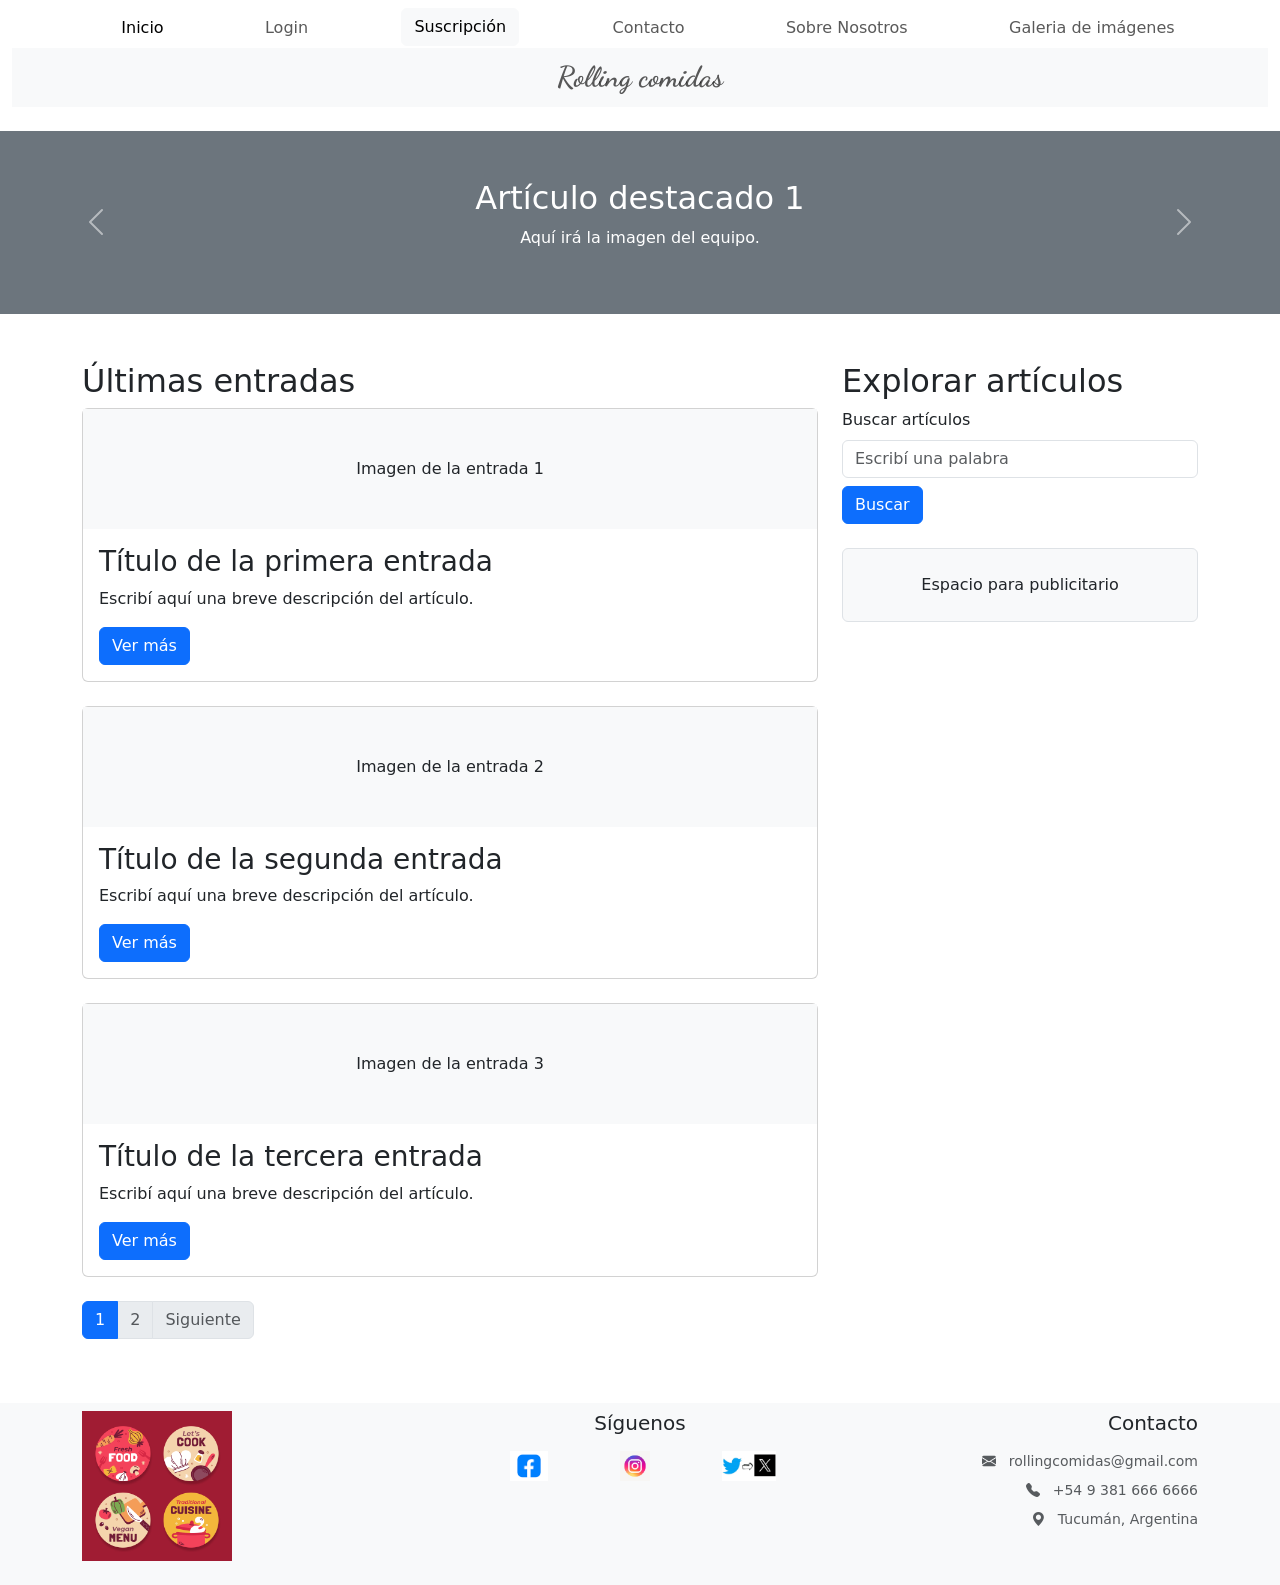
==== commit 244547f0: "corrijo errores en index y error404" ====
--- a/index.html
+++ b/index.html
@@ -7,8 +7,7 @@
 
     <!-- Primero Bootstrap: ofrece las clases listas para usar -->
     <link
-
-    href="https://cdn.jsdelivr.net/npm/bootstrap@5.3.8/dist/css/bootstrap.min.css"
+      href="https://cdn.jsdelivr.net/npm/bootstrap@5.3.8/dist/css/bootstrap.min.css"
       rel="stylesheet"
       integrity="sha384-sRIl4kxILFvY47J16cr9ZwB07vP4J8+LH7qKQnuqkuIAvNWLzeN8tE5YBujZqJLB"
       crossorigin="anonymous"
@@ -390,67 +389,6 @@
                 Buscar
               </button>
             </form>
-<<<<<<< HEAD
-            <section class="d-none d-md-block mt-4" aria-label="Publicidad">
-    <div class="border rounded bg-light text-center p-4">
-        <p class="mb-0">Espacio para publicitario</p>
-    </div>
-</section>
-        </aside>
-        
-    </div>
-</div>
-    
-</main>
-<footer class="bg-light py-2">
-  <div class="container">
-    <div class="row gy-4">
-      
-      <!-- Columna 1: Imagen / Logotipo -->
-      <div class="col-12 col-md-4 text-center text-md-start">
-        <img src="./imagenes/82517984_9886629.jpg" alt="Logotipo" class="img-fluid mb-3" style="max-height: 150px;">
-      </div>
-
-      <!-- Columna 2: Redes Sociales -->
-      <!-- <div class="col-12 col-md-4 text-center"> -->
-      <div class="col-md-4 mb-3 d-none d-md-block text-center">
-        <h5 class="mb-3">Síguenos</h5>
-                    <div class="d-flex gap-3 fs-4">
-                        <a href="https://facebook.com" class="text-dark me-4 fs-4" target="_blank" rel="noopener">
-                           <img src="./imagenes/face.png" alt="Facebook" class="img-fluid mb-3" style="max-height: 30px;">
-                        </a>
-                        <a href="https://instagram.com" class="text-dark me-4 fs-4" target="_blank" rel="noopener">
-                          <img src="./imagenes/insta.png" alt="Instagram" class="img-fluid mb-3" style="max-height: 30px;">
-                        </a>
-                        <a href="https://twitter.com" class="text-dark fs-4" target="_blank" rel="noopener">
-                          <img src="./imagenes/twitter.png" alt="Twitter" class="img-fluid mb-3" style="max-height: 30px;">
-                        </a>
-                        <!-- Esto ponerlo en rooling nueva prueba agregar footer y link a libreria de bootstrap que esta antes de google fonts -->
-                    </div>
-      </div>
-
-      <!-- Columna 3: Enlaces de Interés o Contacto -->
-      <!-- <div class="col-12 col-md-4 text-center text-md-end"> -->
-      <div class="col-md-4 mb-3 d-none d-md-block text-center text-md-end">
-        <h5 class="mb-3">Contacto</h5>
-        <ul class="list-unstyled small text-muted mb-0">
-          <li class="mb-2"><i class="bi bi-envelope-fill me-2"></i>rollingcomidas@gmail.com</li>
-          <li class="mb-2"><i class="bi bi-telephone-fill me-2"></i>+54 9 381 666 6666</li>
-          <li><i class="bi bi-geo-alt-fill me-2"></i>Tucumán, Argentina</li>
-        </ul>
-      </div>
-    </div>
-  </div>
-</footer>
-
-<script
-  src="https://cdn.jsdelivr.net/npm/bootstrap@5.3.8/dist/js/bootstrap.bundle.min.js"
-  integrity="sha384-FKyoEForCGlyvwx9Hj09JcYn3nv7wiPVlz7YYwJrWVcXK/BmnVDxM+D2scQbITxI"
-  crossorigin="anonymous"
-></script>
-</body>
-</html>
-=======
 
             <section
               class="d-none d-md-block mt-4"
@@ -566,5 +504,4 @@
       crossorigin="anonymous"
     ></script>
   </body>
-</html>
->>>>>>> origin/dev
+</html>
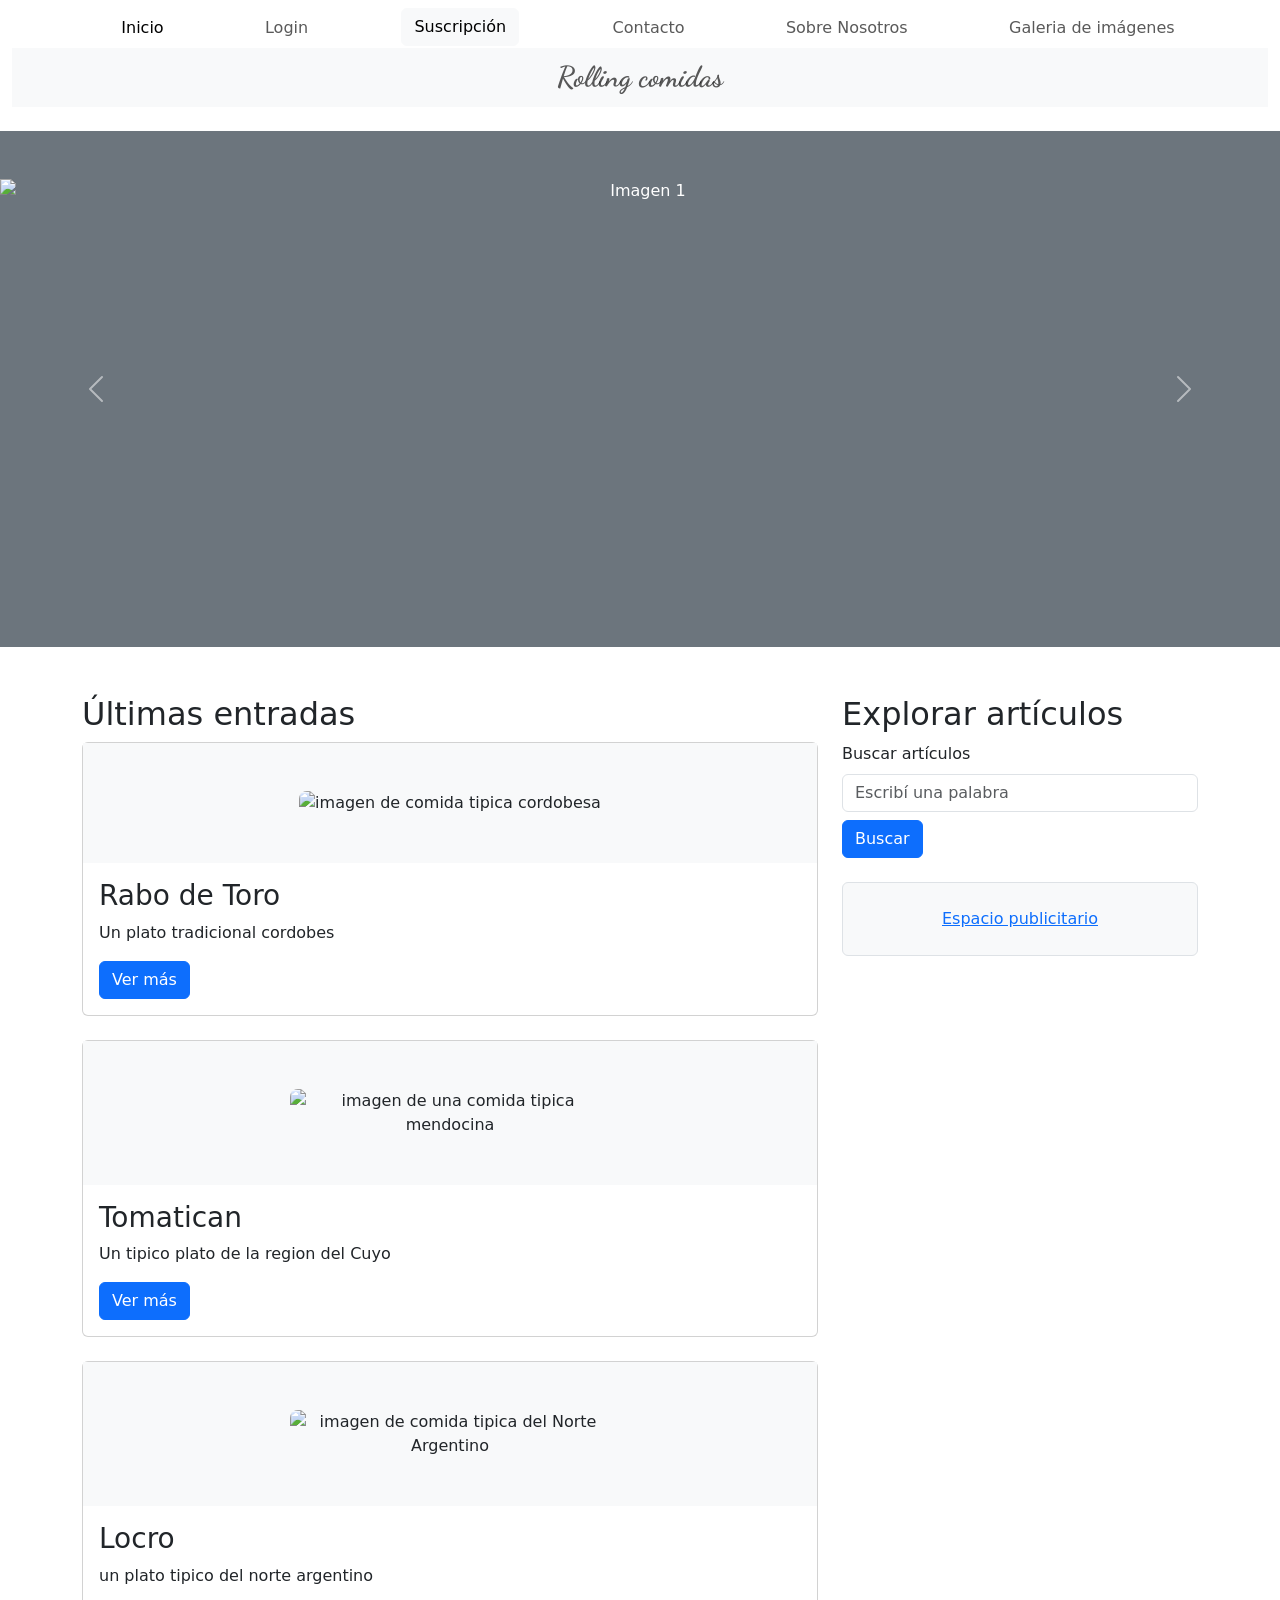
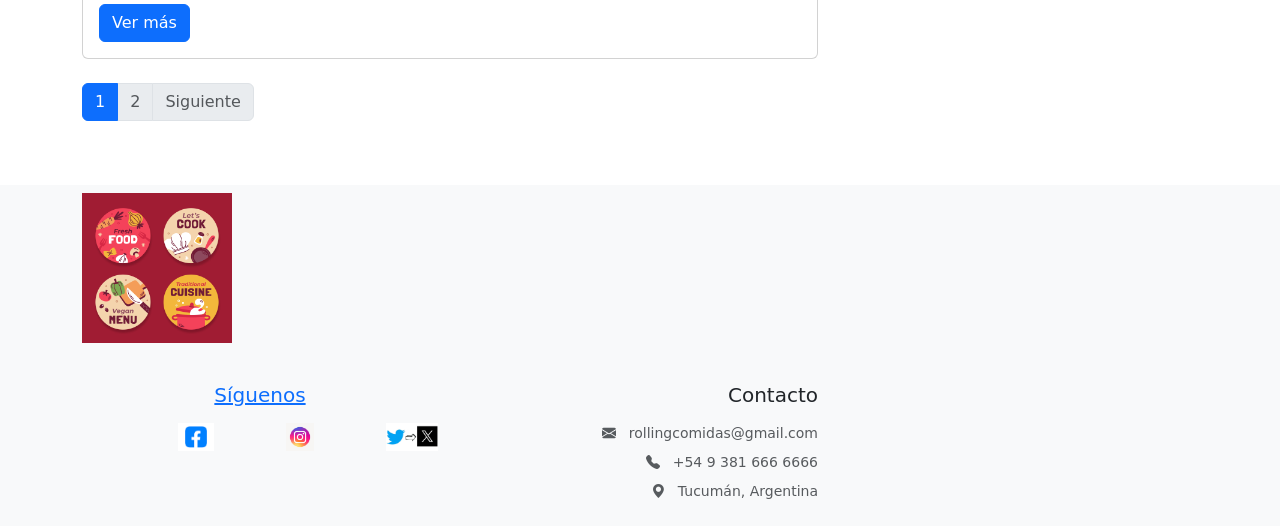
==== commit b898323a: "modificacion de slider" ====
--- a/index.html
+++ b/index.html
@@ -206,15 +206,23 @@
           <div class="carousel-inner">
             <div class="carousel-item active">
               <div class="bg-secondary text-white text-center py-5">
-                <h2>Artículo destacado 1</h2>
-                <p>Aquí irá la imagen del equipo.</p>
+                <img
+                  class="d-block w-100 img-fluid"
+                  src="https://www.cocinademiabuelo.com/wp-content/uploads/2019/06/Cabecera-Blog-scaled.jpg"  
+                  alt="Imagen 1"
+                  style="height: 420px; object-fit: cover"
+                />
               </div>
             </div>
 
             <div class="carousel-item">
               <div class="bg-primary text-white text-center py-5">
-                <h2>Artículo destacado 2</h2>
-                <p>Contenido provisional del segundo destacado.</p>
+                <img
+                  class="d-block w-100 img-fluid"
+                  src="https://media.istockphoto.com/id/1009684044/es/foto/berenjena-picante-con-salsa-de-tomate-y-el-cilantro-berenjena-a-la-plancha.jpg?s=1024x1024&w=is&k=20&c=yoWR667Im9QAc0zR0mc6zRZoR7O9T8QKAzGFPo_ciYY="
+                  alt="Imagen 2"
+                  style="height: 420px; object-fit: cover"
+                />
               </div>
             </div>
           </div>
@@ -259,16 +267,23 @@
 
             <article class="card mb-4">
               <div class="bg-light text-center p-5">
-                Imagen de la entrada 1
+                <img
+              class="img-blog img-fluid"
+              src="https://www.guiarepsol.com/content/dam/repsol-guia/contenidos-imagenes/comer/nuestros-favoritos/restaurante-casa-pepe-juderia-cordoba/gr-cms-media-featured_images-none-1eee71eb-1540-4641-9c9a-6bd1cf267150-01-guia-repsol-casa-pepe-cordoba-22-de-enero-de-2022-177.jpg"
+              alt="imagen de comida tipica cordobesa"
+              title="Rabo Toro"
+              style="width: auto; height: auto; object-fit: cover;"
+            />  
               </div>
 
               <div class="card-body">
                 <h3 class="card-title">
-                  Título de la primera entrada
+                  Rabo de Toro
+              
                 </h3>
 
                 <p class="card-text">
-                  Escribí aquí una breve descripción del artículo.
+                  Un plato tradicional cordobes
                 </p>
 
                 <a
@@ -282,16 +297,20 @@
 
             <article class="card mb-4">
               <div class="bg-light text-center p-5">
-                Imagen de la entrada 2
-              </div>
+                  <img
+              class="img-blog img-fluid"
+              src="https://blog.alquilerargentina.com/wp-content/uploads/2018/12/platos-mendocinos-tomatican.jpg?_gl=1*pgm8qi*_gcl_au*MTQ0MTIxMjUzLjE3OTA3MTQyNTkuLS4tLjE3OTA3MTQyNTguMTUzNzQ3MjczMS4xNzkwNzE0MjU5LjE3OTA3MTQyNTg.*_ga*MjA3NjY2NjgxNi4xNzkwNzE0MjU5*_ga_13TLDDN70N*czE3OTA3MTQyNTgkbzEkZzAkdDE3OTA3MTQyNTgkajYwJGwwJGgw"
+              alt="imagen de una comida tipica mendocina"
+              title="Tomaticán"/>
+              </div>  
 
               <div class="card-body">
                 <h3 class="card-title">
-                  Título de la segunda entrada
+                  Tomatican
                 </h3>
 
                 <p class="card-text">
-                  Escribí aquí una breve descripción del artículo.
+                  Un tipico plato de la region del Cuyo
                 </p>
 
                 <a
@@ -305,16 +324,21 @@
 
             <article class="card mb-4">
               <div class="bg-light text-center p-5">
-                Imagen de la entrada 3
+                <img
+              class="img-blog img-fluid"
+              src="https://blog.moebiusviajes.com/wp-content/uploads/2021/05/portada-2.jpg"
+              alt="imagen de comida tipica del Norte Argentino"
+              title="Locro"
+            />  
               </div>
 
               <div class="card-body">
                 <h3 class="card-title">
-                  Título de la tercera entrada
+                  Locro
                 </h3>
 
                 <p class="card-text">
-                  Escribí aquí una breve descripción del artículo.
+                  un plato tipico del norte argentino
                 </p>
 
                 <a
@@ -381,10 +405,16 @@
                 class="form-control mb-2"
                 placeholder="Escribí una palabra"
               />
-
+              <a
+                href="./paginas/error404.html"
+                 
+                >
+              </form>
+              
               <button
                 type="button"
                 class="btn btn-primary"
+              
               >
                 Buscar
               </button>
@@ -396,7 +426,7 @@
             >
               <div class="border rounded bg-light text-center p-4">
                 <p class="mb-0">
-                  Espacio para publicitario
+                  Espacio publicitario
                 </p>
               </div>
             </section>
--- a/css/estilos.css
+++ b/css/estilos.css
@@ -162,7 +162,7 @@
     padding: 20px;
 
 }
-
+/* Formulario de contacto */
 .formulario-contacto {
     display: flex;
     flex-direction: column;
@@ -182,7 +182,7 @@
     box-sizing: border-box;
 }
 
-
+/* Área del mensaje */
 .formulario-contacto textarea {
     min-height: 120px;
     resize: vertical;
@@ -324,31 +324,3 @@
 .register-link:hover {
   text-decoration: underline;
 }
-
-/*cambios*/
-
-.footer-section {
-  background-color: #f8f9fa;
-  padding: 2.5rem 0;
-  border-top: 1px solid #dee2e6;
-}
-
-/* Controla el tamaño máximo del logo en el footer */
-.footer-logo {
-  max-width: 130px;
-  height: auto;
-  object-fit: contain;
-  border-radius: 8px;
-}
-
-/* Controla el tamaño exacto de los íconos de redes sociales */
-.social-icon {
-  width: 28px;
-  height: 28px;
-  object-fit: contain;
-  transition: transform 0.2s ease;
-}
-
-.social-icon:hover {
-  transform: scale(1.15);
-}
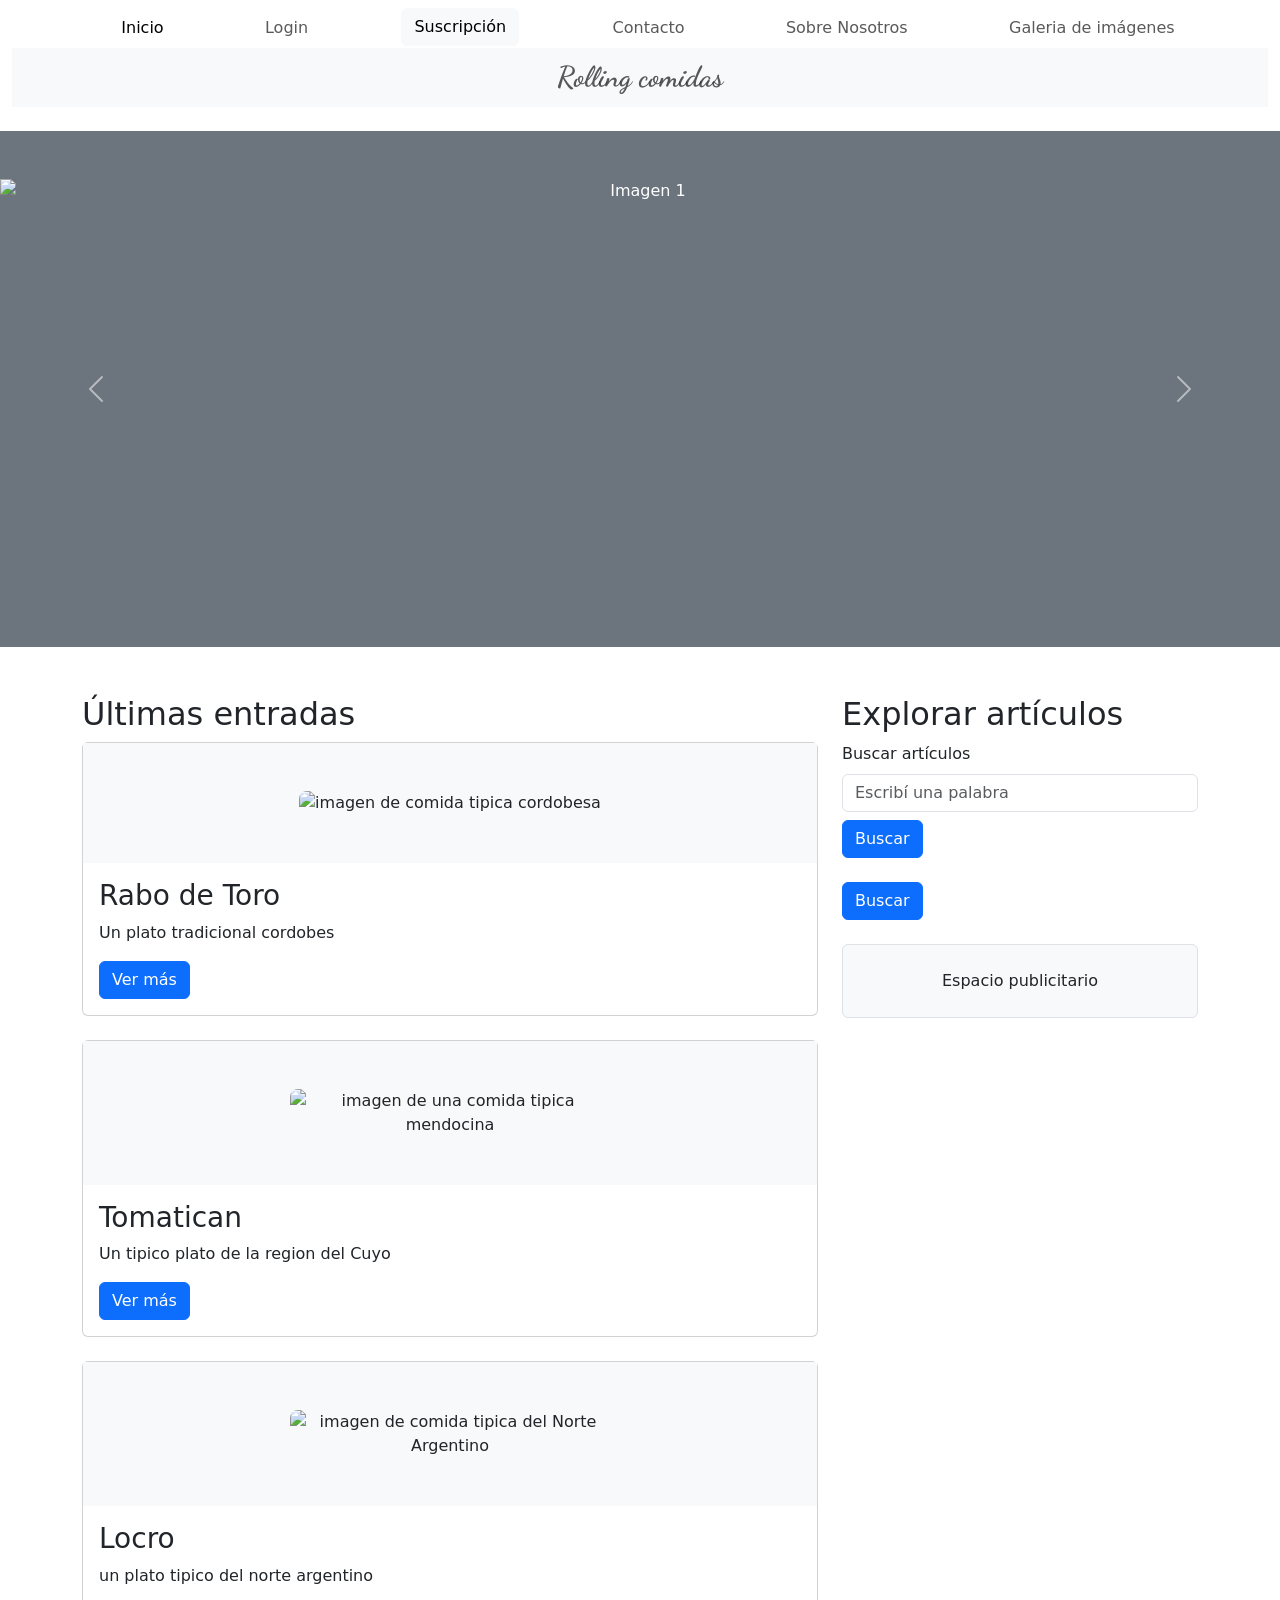
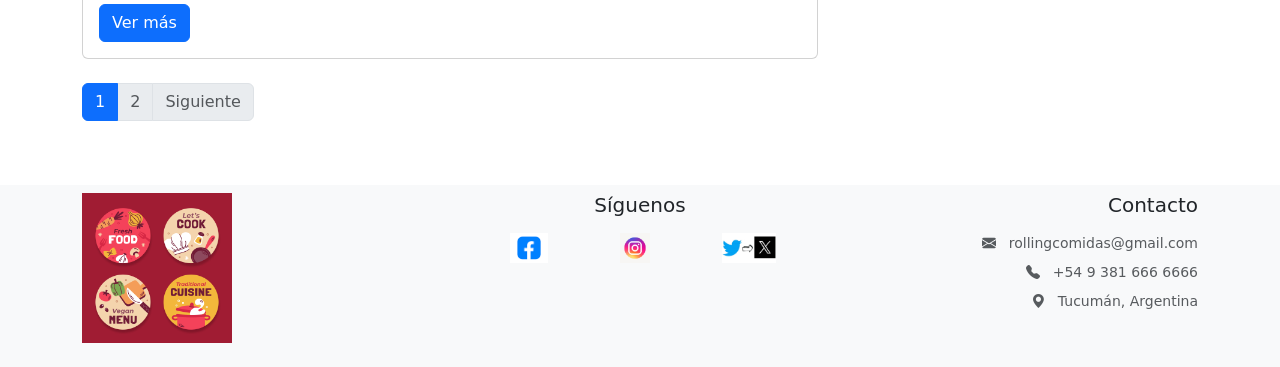
==== commit 4bf607d2: "arreglo de footer en index" ====
--- a/index.html
+++ b/index.html
@@ -392,24 +392,21 @@
             <h2>Explorar artículos</h2>
 
             <form role="search" class="mb-4">
-              <label
-                for="buscar-articulo"
-                class="form-label"
-              >
-                Buscar artículos
+              <label for="buscar-articulo" class="form-label">
+                  Buscar artículos
               </label>
 
               <input
-                id="buscar-articulo"
-                type="search"
-                class="form-control mb-2"
-                placeholder="Escribí una palabra"
-              />
-              <a
-                href="./paginas/error404.html"
-                 
-                >
-              </form>
+                  id="buscar-articulo"
+                  type="search"
+                  class="form-control mb-2"
+                  placeholder="Escribí una palabra"
+                  />
+
+                    <a href="./paginas/error404.html" class="btn btn-primary">
+                      Buscar
+                    </a>
+            </form>
               
               <button
                 type="button"
@@ -434,7 +431,6 @@
         </div>
       </div>
     </main>
-
     <footer class="bg-light py-2">
       <div class="container">
         <div class="row gy-4">
@@ -442,7 +438,7 @@
           <!-- Columna 1: Imagen / Logotipo -->
           <div class="col-12 col-md-4 text-center text-md-start">
             <img
-              src="./imagenes/82517984_9886629.jpg"
+              src="/imagenes/82517984_9886629.jpg"
               alt="Logotipo"
               class="img-fluid mb-3"
               style="max-height: 150px;"
@@ -461,7 +457,7 @@
                 rel="noopener"
               >
                 <img
-                  src="./imagenes/face.png"
+                  src="/imagenes/face.png"
                   alt="Facebook"
                   class="img-fluid mb-3"
                   style="max-height: 30px;"
@@ -475,7 +471,7 @@
                 rel="noopener"
               >
                 <img
-                  src="./imagenes/insta.png"
+                  src="/imagenes/insta.png"
                   alt="Instagram"
                   class="img-fluid mb-3"
                   style="max-height: 30px;"
@@ -489,17 +485,14 @@
                 rel="noopener"
               >
                 <img
-                  src="./imagenes/twitter.png"
+                  src="/imagenes/twitter.png"
                   alt="Twitter"
                   class="img-fluid mb-3"
                   style="max-height: 30px;"
                 />
               </a>
-
-              <!-- Esto ponerlo en rooling nueva prueba agregar footer y link a libreria de bootstrap que esta antes de google fonts -->
             </div>
           </div>
-
           <!-- Columna 3: Enlaces de Interés o Contacto -->
           <div
             class="col-md-4 mb-3 d-none d-md-block text-center text-md-end"
--- a/css/estilos.css
+++ b/css/estilos.css
@@ -162,7 +162,7 @@
     padding: 20px;
 
 }
-/* Formulario de contacto */
+
 .formulario-contacto {
     display: flex;
     flex-direction: column;
@@ -182,7 +182,7 @@
     box-sizing: border-box;
 }
 
-/* Área del mensaje */
+
 .formulario-contacto textarea {
     min-height: 120px;
     resize: vertical;
@@ -222,6 +222,10 @@
   background-color: #f8f9fa;
 }
 
+body.main-body main {
+  flex: 1;
+}
+
 /* Fuente personalizada del navbar */
 .dancing-script-uniquifier {
   font-family: "Dancing Script", cursive;
@@ -324,3 +328,32 @@
 .register-link:hover {
   text-decoration: underline;
 }
+
+/*cambios*/
+
+.footer-section {
+  width: 100%;
+  background-color: #f8f9fa;
+  padding: 2.5rem 0;
+  border-top: 1px solid #dee2e6;
+}
+
+/* Controla el tamaño máximo del logo en el footer */
+.footer-logo {
+  max-width: 130px;
+  height: auto;
+  object-fit: contain;
+  border-radius: 8px;
+}
+
+/* Controla el tamaño exacto de los íconos de redes sociales */
+.social-icon {
+  width: 28px;
+  height: 28px;
+  object-fit: contain;
+  transition: transform 0.2s ease;
+}
+
+.social-icon:hover {
+  transform: scale(1.15);
+}
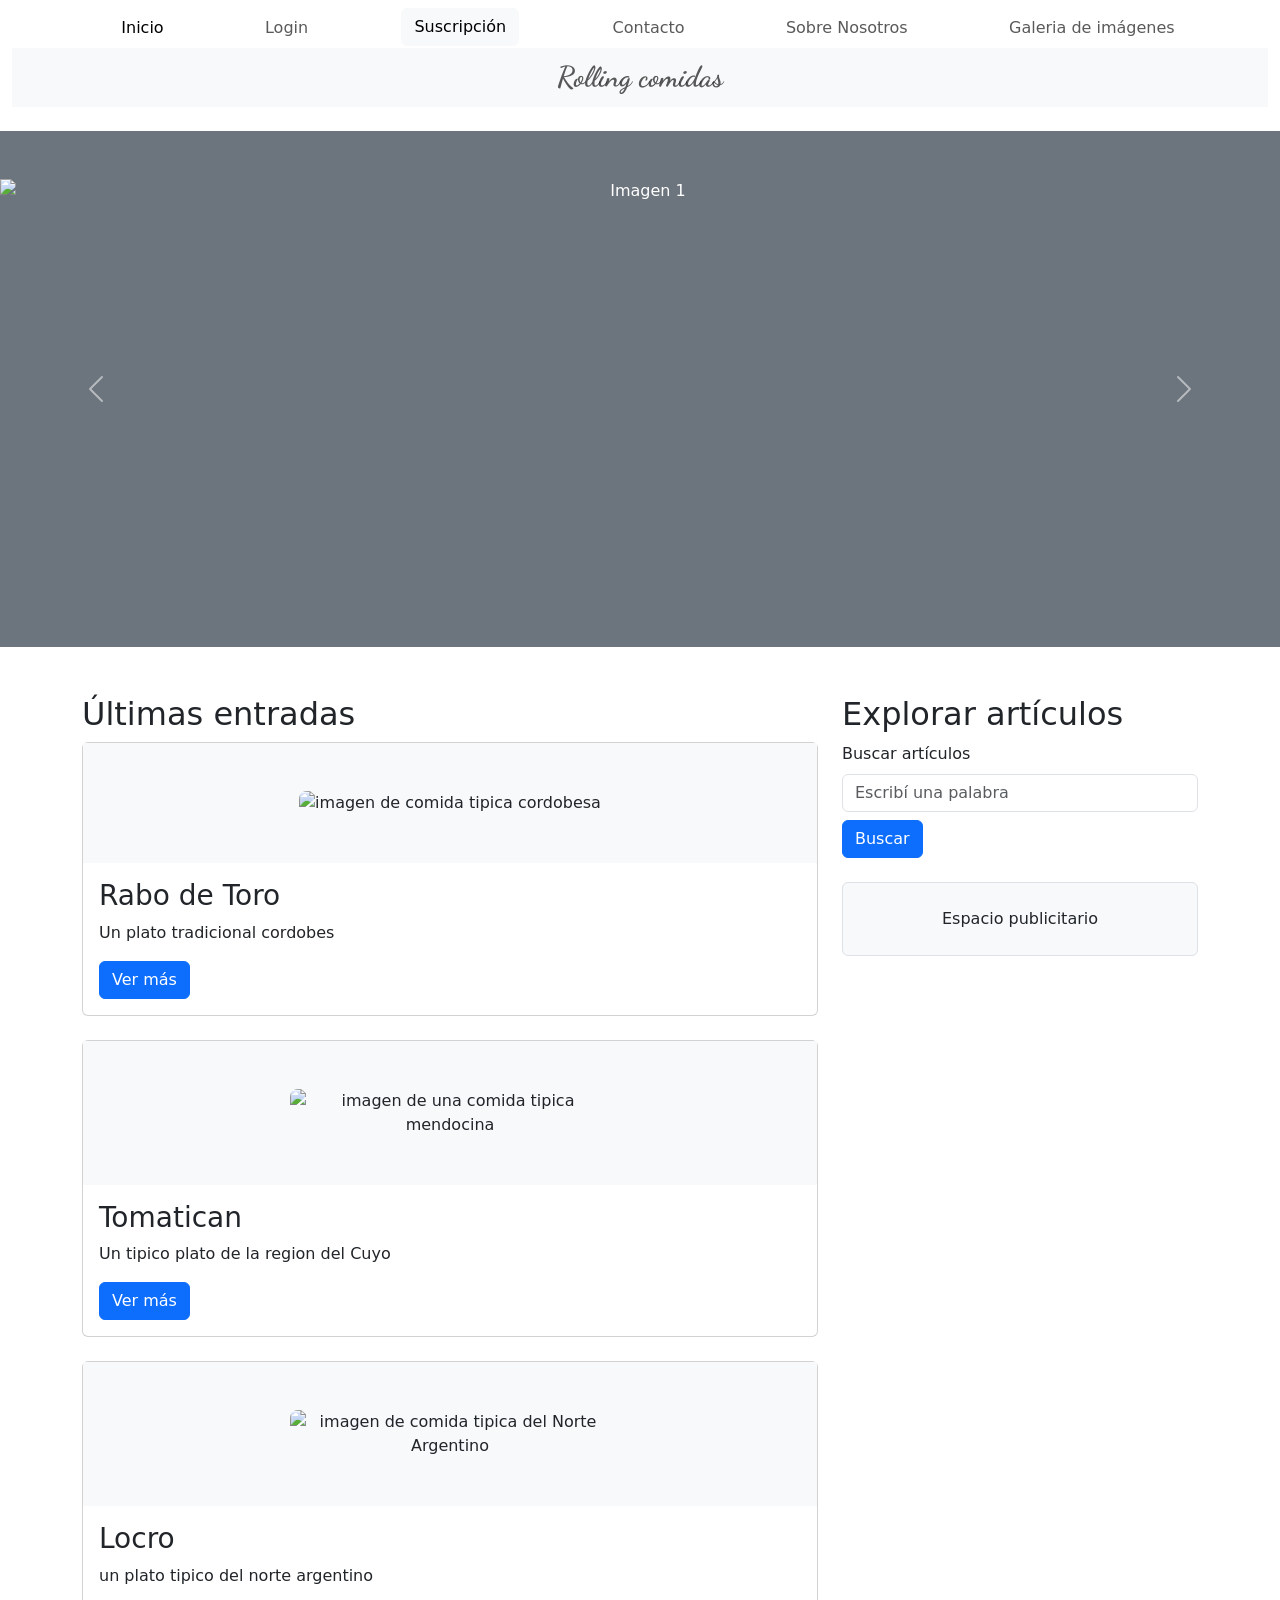
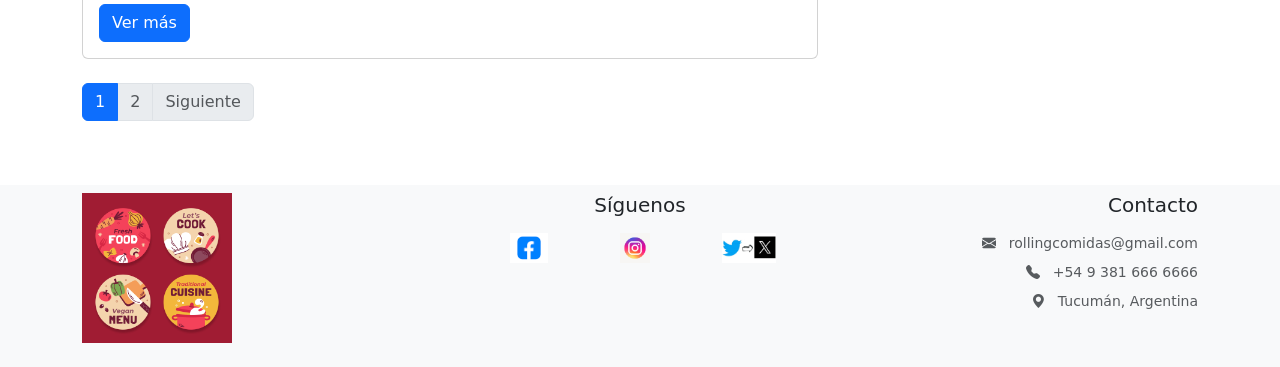
==== commit 5f7b1aa7: "elimino boton buscar duplicado" ====
--- a/index.html
+++ b/index.html
@@ -407,15 +407,6 @@
                       Buscar
                     </a>
             </form>
-              
-              <button
-                type="button"
-                class="btn btn-primary"
-              
-              >
-                Buscar
-              </button>
-            </form>
 
             <section
               class="d-none d-md-block mt-4"
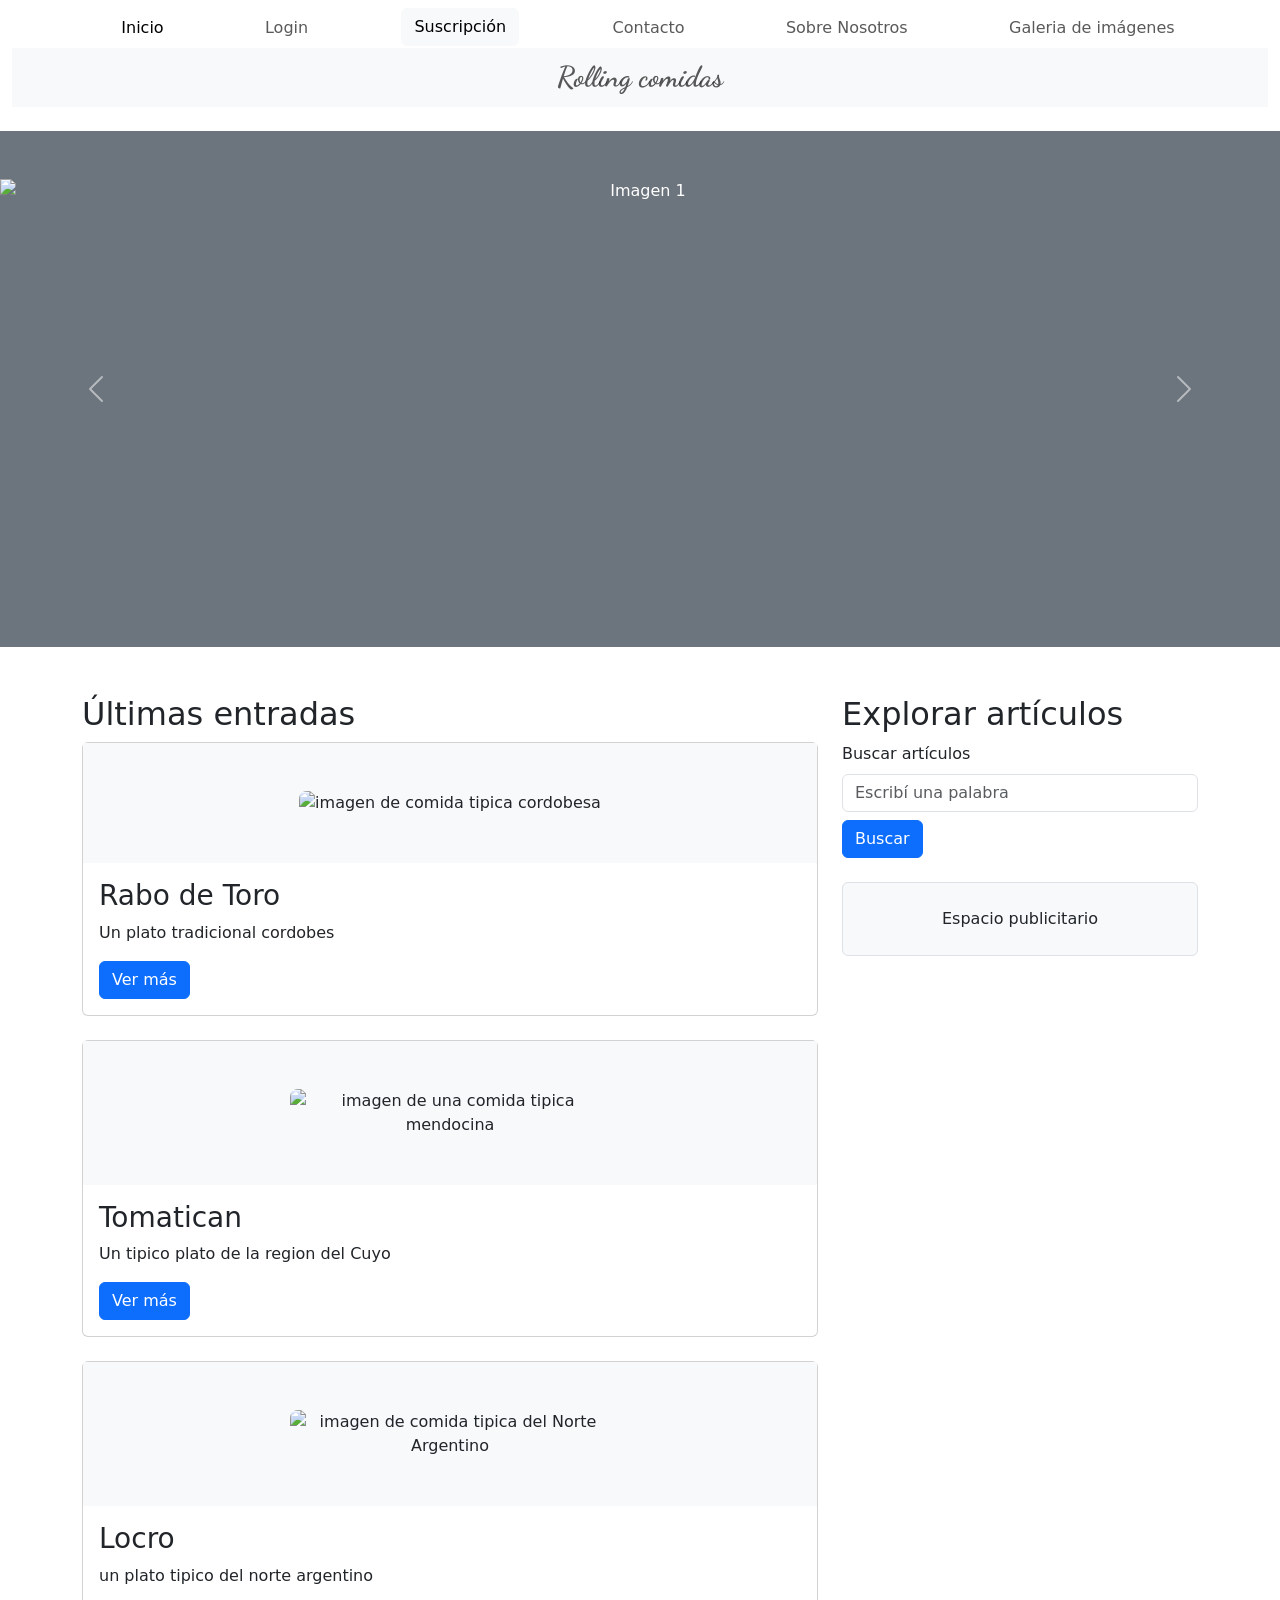
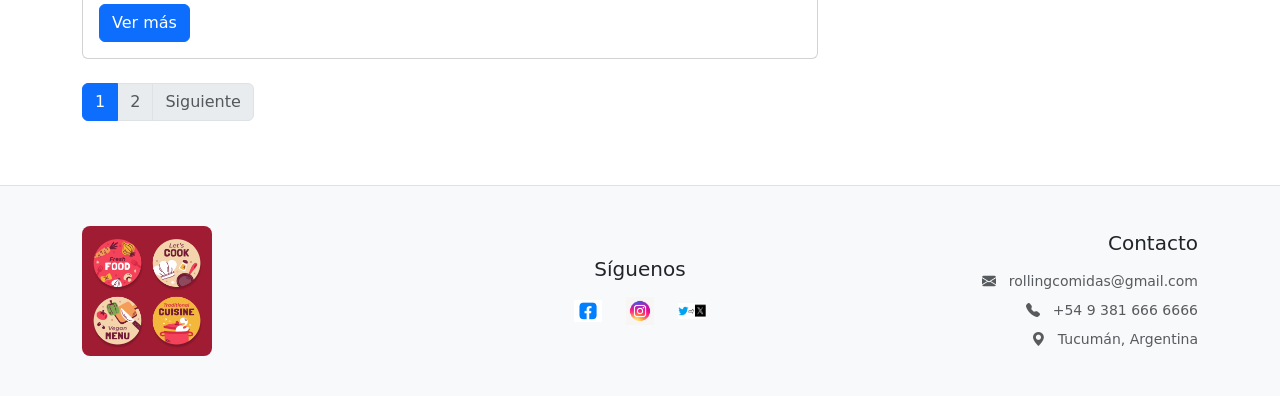
==== commit 965381e2: "modificaciones en el footer para diseño responsive" ====
--- a/index.html
+++ b/index.html
@@ -422,96 +422,89 @@
         </div>
       </div>
     </main>
-    <footer class="bg-light py-2">
-      <div class="container">
-        <div class="row gy-4">
-
-          <!-- Columna 1: Imagen / Logotipo -->
-          <div class="col-12 col-md-4 text-center text-md-start">
+    <footer class="footer-section">
+  <div class="container">
+    <div class="row gy-4 align-items-center justify-content-center">
+
+      <!-- Columna 1: Logotipo -->
+      <div class="col-12 col-md-6 col-lg-4 text-center text-lg-start">
+        <img
+          src="./imagenes/82517984_9886629.jpg"
+          alt="Logotipo Rolling Comidas"
+          class="img-fluid footer-logo mx-auto mx-lg-0 d-block"
+        />
+      </div>
+
+      <!-- Columna 2: Redes Sociales -->
+      <div class="col-12 col-md-6 col-lg-4 text-center">
+        <h5 class="mb-3">Síguenos</h5>
+        <div class="d-flex justify-content-center align-items-center gap-4">
+          <a
+            href="https://facebook.com"
+            class="text-dark"
+            target="_blank"
+            rel="noopener"
+            aria-label="Facebook"
+          >
             <img
-              src="/imagenes/82517984_9886629.jpg"
-              alt="Logotipo"
-              class="img-fluid mb-3"
-              style="max-height: 150px;"
+              src="./imagenes/face.png"
+              alt="Facebook"
+              class="social-icon"
             />
-          </div>
-
-          <!-- Columna 2: Redes Sociales -->
-          <div class="col-md-4 mb-3 d-none d-md-block text-center">
-            <h5 class="mb-3">Síguenos</h5>
-
-            <div class="d-flex ms-5 gap-5 fs-4">
-              <a
-                href="https://facebook.com"
-                class="text-dark me-4 fs-4"
-                target="_blank"
-                rel="noopener"
-              >
-                <img
-                  src="/imagenes/face.png"
-                  alt="Facebook"
-                  class="img-fluid mb-3"
-                  style="max-height: 30px;"
-                />
-              </a>
-
-              <a
-                href="https://instagram.com"
-                class="text-dark me-4 fs-4"
-                target="_blank"
-                rel="noopener"
-              >
-                <img
-                  src="/imagenes/insta.png"
-                  alt="Instagram"
-                  class="img-fluid mb-3"
-                  style="max-height: 30px;"
-                />
-              </a>
-
-              <a
-                href="https://twitter.com"
-                class="text-dark fs-4"
-                target="_blank"
-                rel="noopener"
-              >
-                <img
-                  src="/imagenes/twitter.png"
-                  alt="Twitter"
-                  class="img-fluid mb-3"
-                  style="max-height: 30px;"
-                />
-              </a>
-            </div>
-          </div>
-          <!-- Columna 3: Enlaces de Interés o Contacto -->
-          <div
-            class="col-md-4 mb-3 d-none d-md-block text-center text-md-end"
-          >
-            <h5 class="mb-3">Contacto</h5>
-
-            <ul class="list-unstyled small text-muted mb-0">
-              <li class="mb-2">
-                <i class="bi bi-envelope-fill me-2"></i>
-                rollingcomidas@gmail.com
-              </li>
-
-              <li class="mb-2">
-                <i class="bi bi-telephone-fill me-2"></i>
-                +54 9 381 666 6666
-              </li>
-
-              <li>
-                <i class="bi bi-geo-alt-fill me-2"></i>
-                Tucumán, Argentina
-              </li>
-            </ul>
-          </div>
-
+          </a>
+
+          <a
+            href="https://instagram.com"
+            class="text-dark"
+            target="_blank"
+            rel="noopener"
+            aria-label="Instagram"
+          >
+            <img
+              src="./imagenes/insta.png"
+              alt="Instagram"
+              class="social-icon"
+            />
+          </a>
+
+          <a
+            href="https://twitter.com"
+            class="text-dark"
+            target="_blank"
+            rel="noopener"
+            aria-label="Twitter"
+          >
+            <img
+              src="./imagenes/twitter.png"
+              alt="Twitter"
+              class="social-icon"
+            />
+          </a>
         </div>
       </div>
-    </footer>
-
+
+      <!-- Columna 3: Contacto -->
+      <div class="col-12 col-md-12 col-lg-4 text-center text-lg-end">
+        <h5 class="mb-3">Contacto</h5>
+        <ul class="list-unstyled small text-muted mb-0">
+          <li class="mb-2">
+            <i class="bi bi-envelope-fill me-2"></i>
+            rollingcomidas@gmail.com
+          </li>
+          <li class="mb-2">
+            <i class="bi bi-telephone-fill me-2"></i>
+            +54 9 381 666 6666
+          </li>
+          <li>
+            <i class="bi bi-geo-alt-fill me-2"></i>
+            Tucumán, Argentina
+          </li>
+        </ul>
+      </div>
+
+    </div>
+  </div>
+</footer>
     <script
       src="https://cdn.jsdelivr.net/npm/bootstrap@5.3.8/dist/js/bootstrap.bundle.min.js"
       integrity="sha384-FKyoEForCGlyvwx9Hj09JcYn3nv7wiPVlz7YYwJrWVcXK/BmnVDxM+D2scQbITxI"
